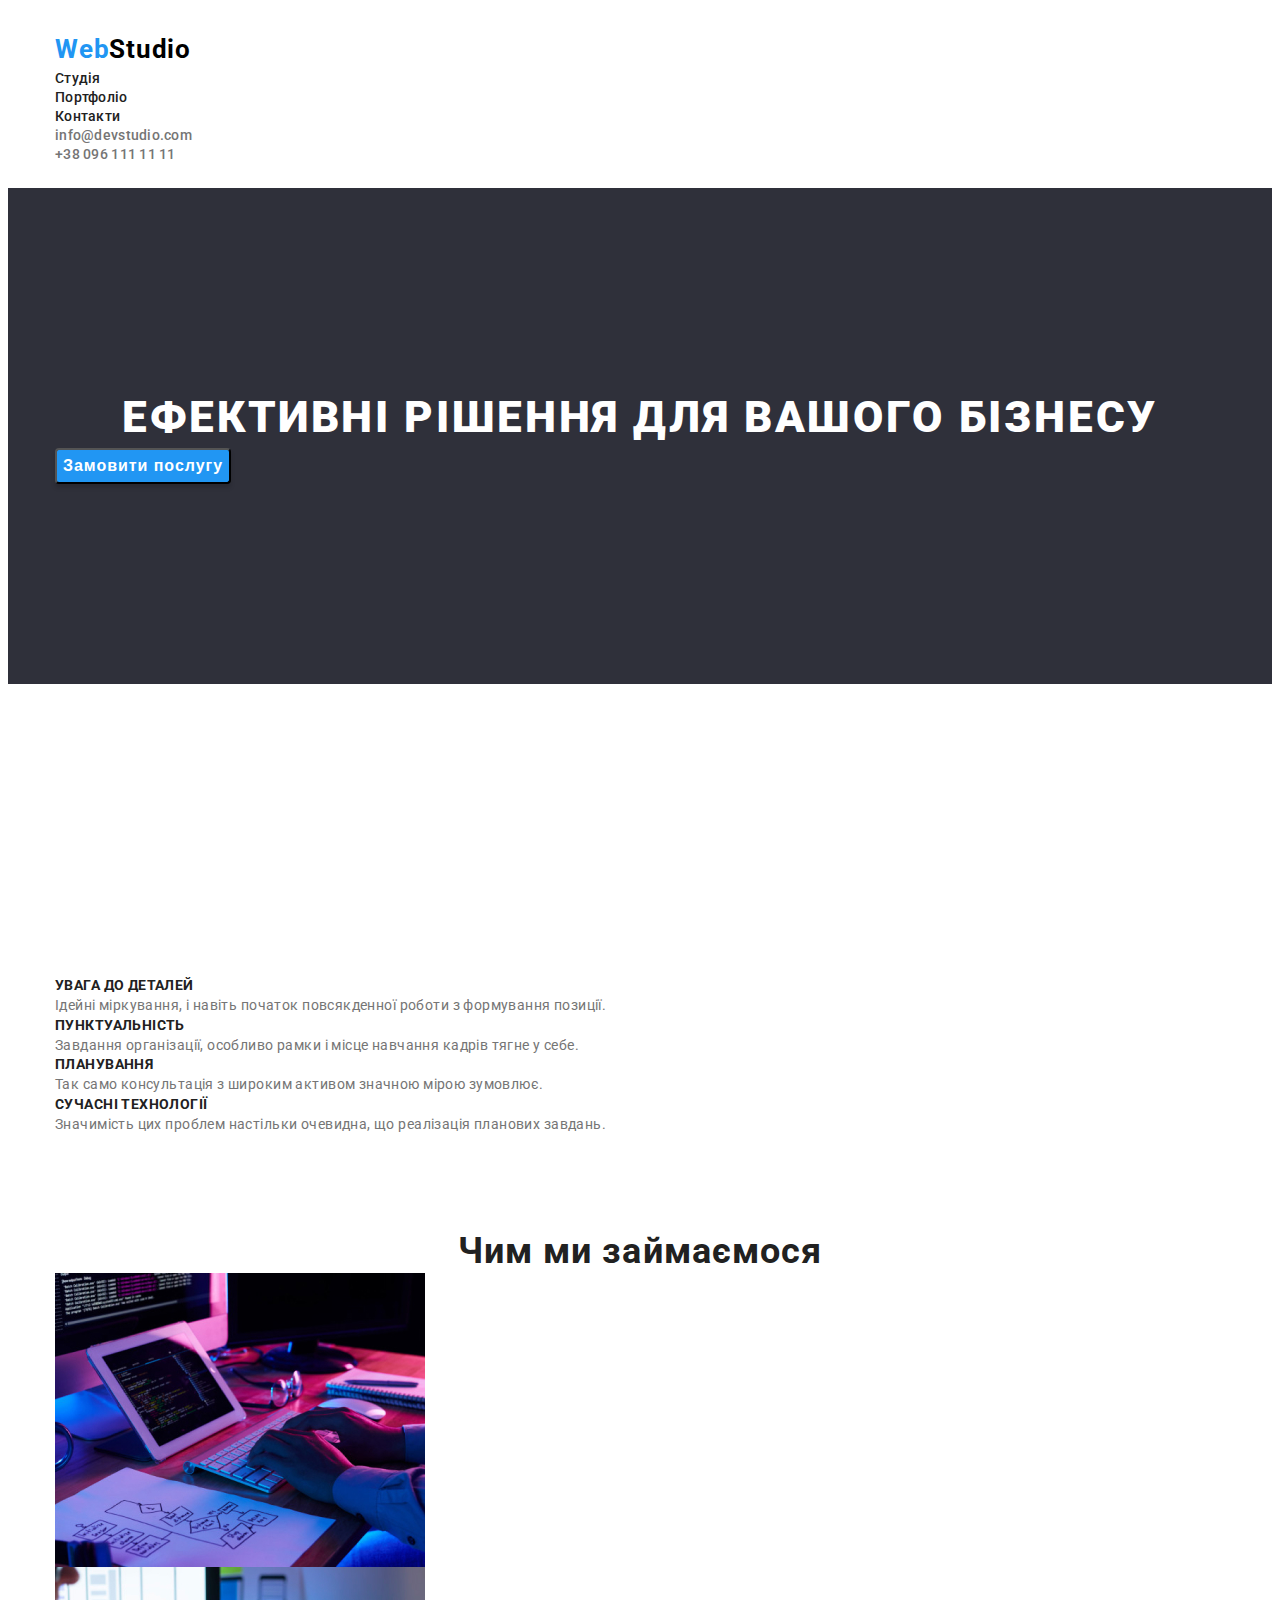
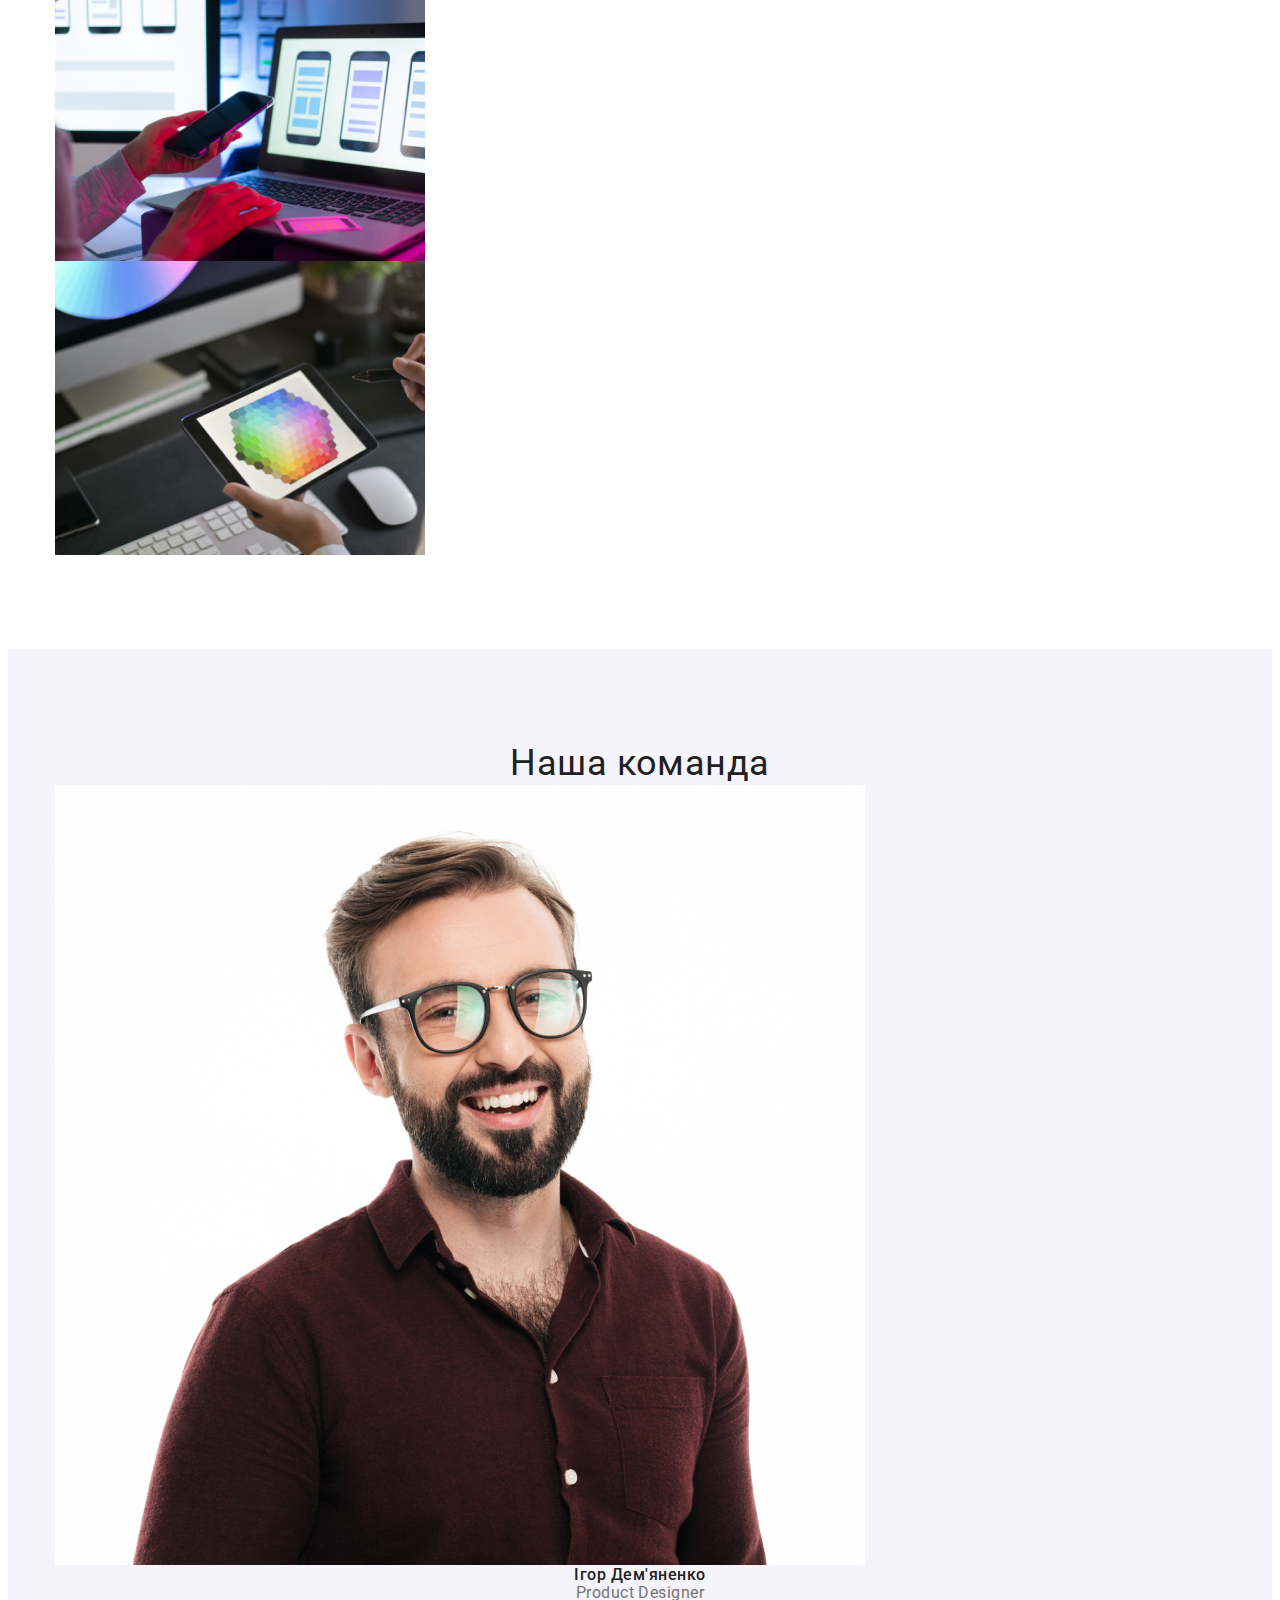
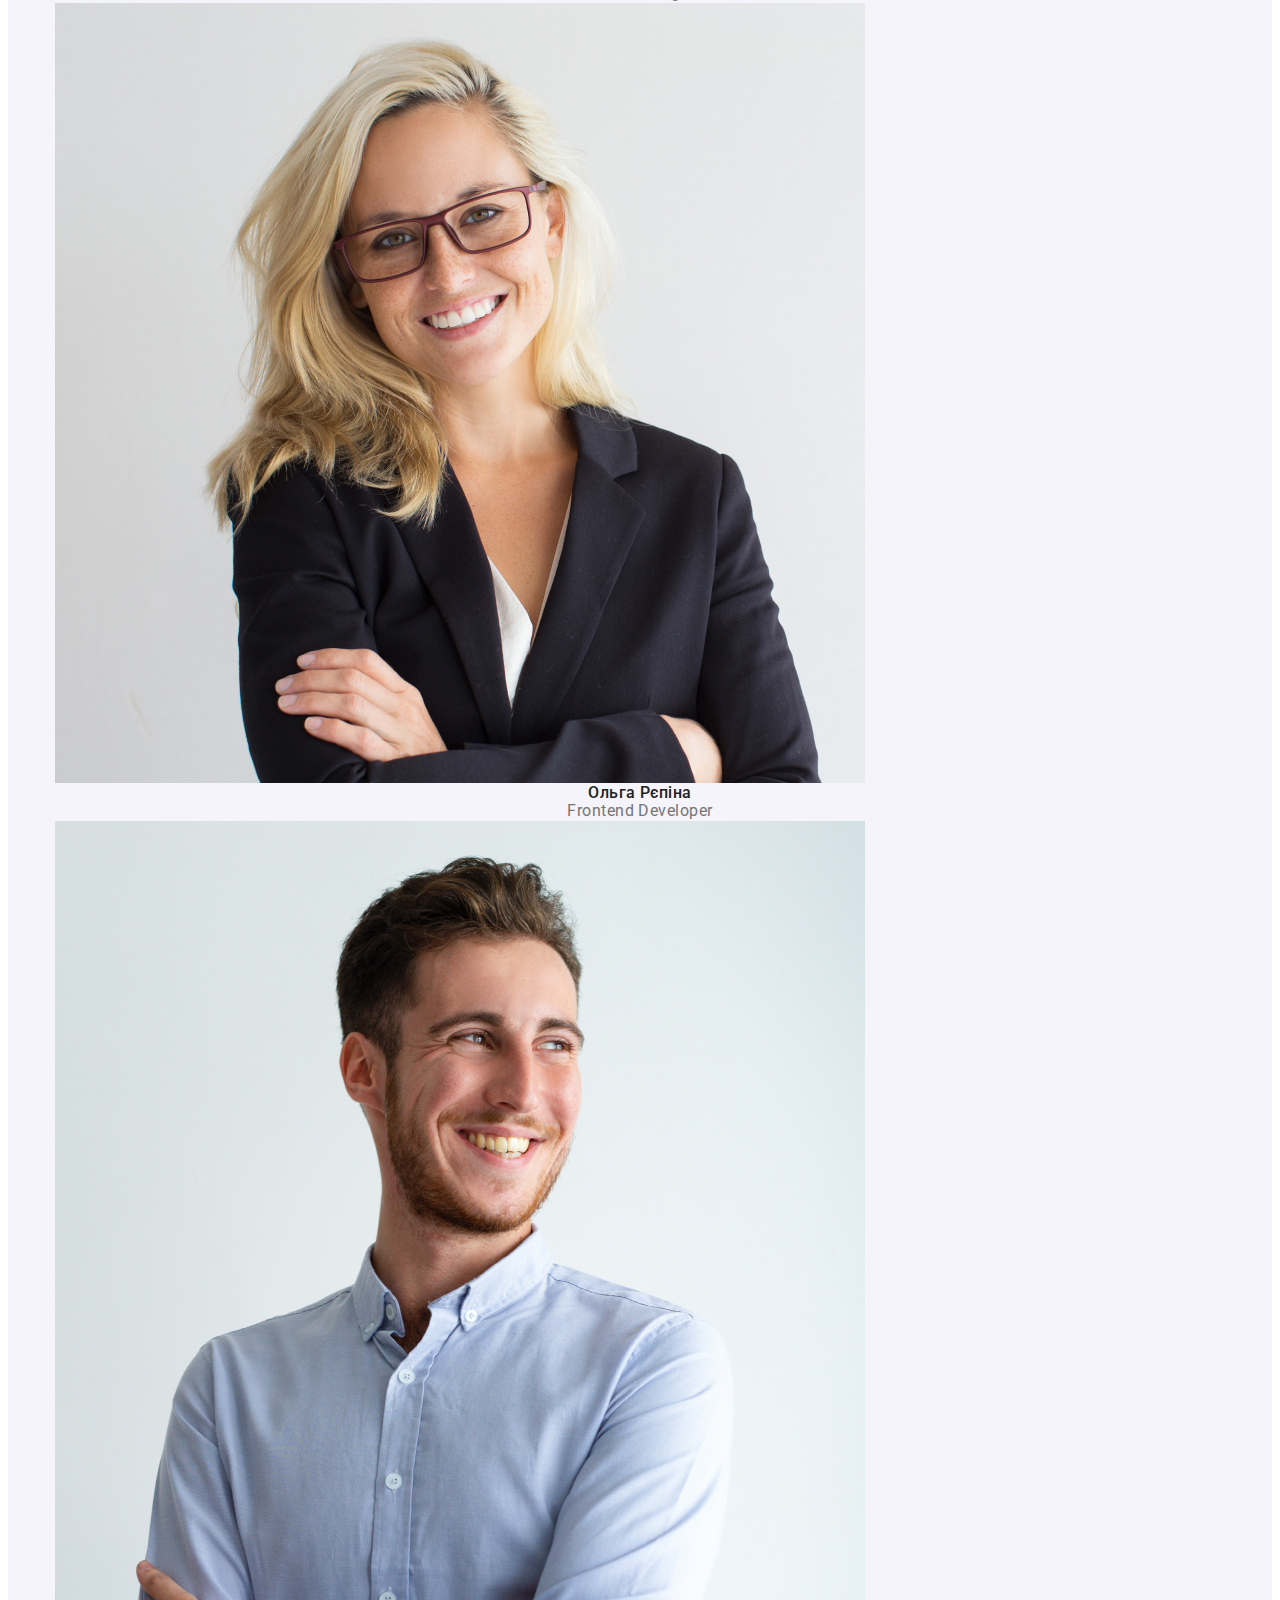
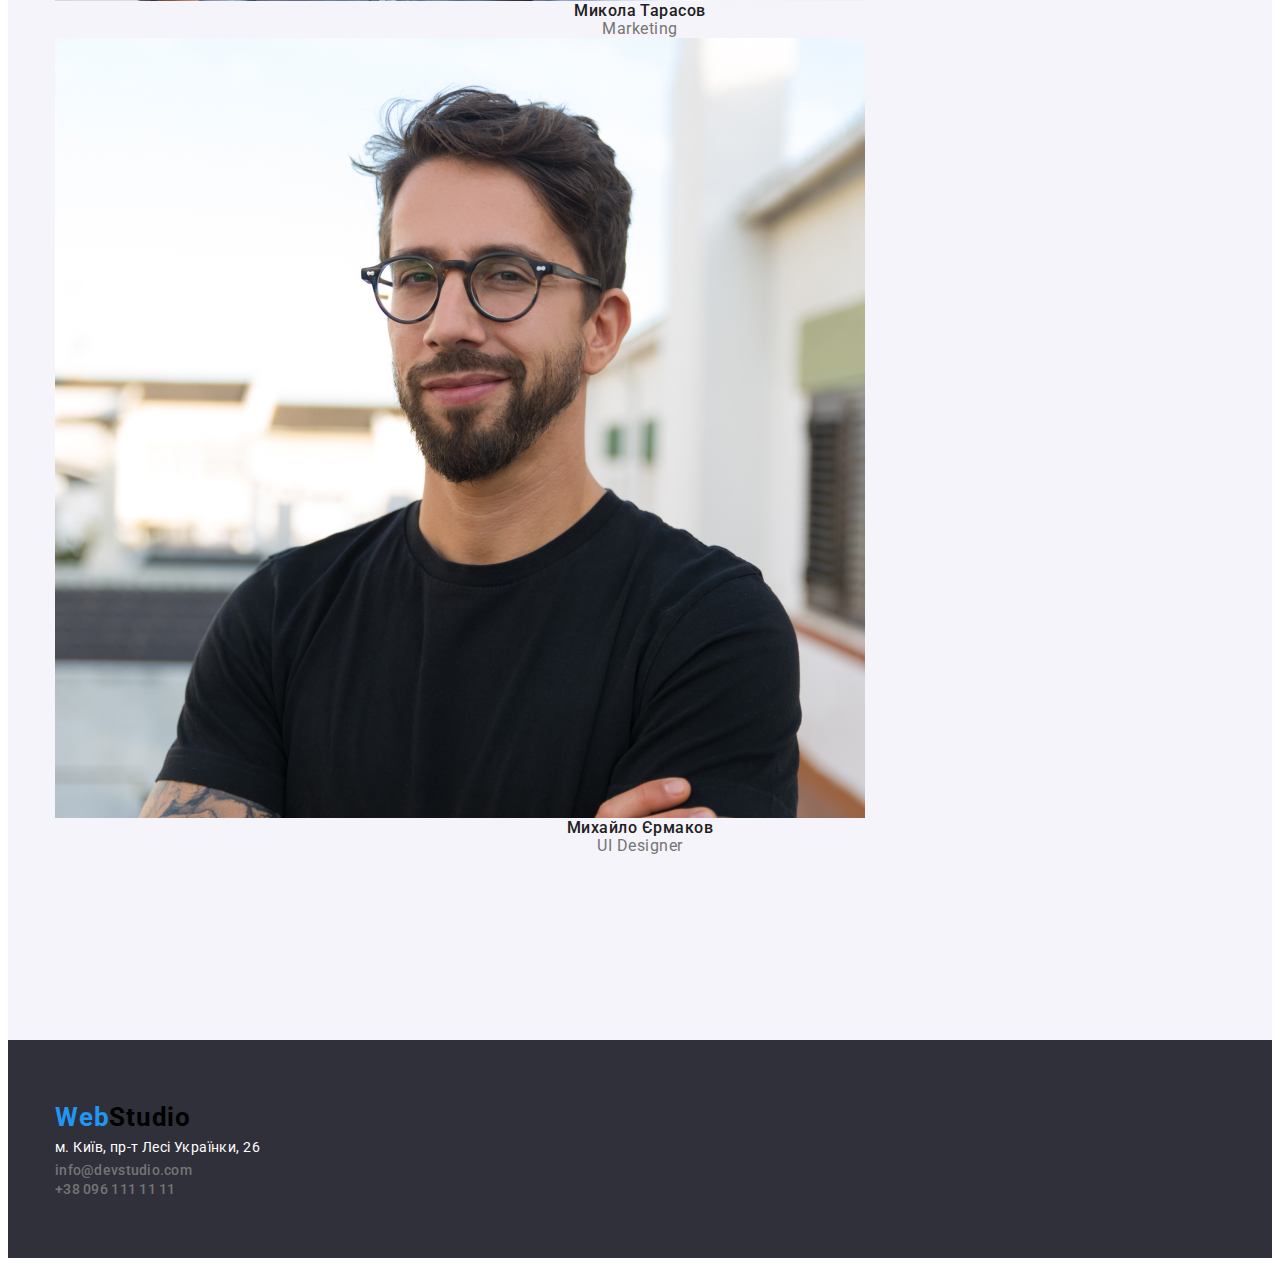
==== index.html @ e39a3e23 "gfg" ====
<!DOCTYPE html>
<html lang="en">
<head>
    <meta charset="UTF-8">
    <meta name="viewport" content="width=device-width, initial-scale=1.0">
    <title>Document</title>
    <link rel="stylesheet" href="./style.css">

    <link rel="preconnect" href="https://fonts.googleapis.com">
<link rel="preconnect" href="https://fonts.gstatic.com" crossorigin>
<link href="https://fonts.googleapis.com/css2?family=Raleway:ital,wght@0,100..900;1,100..900&family=Roboto:ital,wght@0,100;0,300;0,400;0,500;0,700;0,900;1,100;1,300;1,400;1,500;1,700;1,900&display=swap" rel="stylesheet">
<link rel="stylesheet" href="https://cdnjs.cloudflare.com/ajax/libs/modern-normalize/3.0.1/modern-normalize.min.css" integrity="sha512-q6WgHqiHlKyOqslT/lgBgodhd03Wp4BEqKeW6nNtlOY4quzyG3VoQKFrieaCeSnuVseNKRGpGeDU3qPmabCANg==" crossorigin="anonymous" referrerpolicy="no-referrer" />
<link rel="stylesheet" href="./reset.css">
</head>

<body>
    <div class="container">
    <header class="header">
        <a href="./index.html" class="header-logo">Web<span class="header-studio">Studio</span></a>

        <nav class="header-nav">
            <ul class="nav-list"> 
                <li class="nav-item"><a href="./index.html" class="nav-link">Студія</a></li>
                <li class="nav-item"><a href="./pages/portfolio.html" class="nav-link">Портфоліо</a></li>
                <li class="nav-item"><a href="#" class="nav-link">Контакти</a></li>
            </ul>
        </nav>
            <ul class="header-list">
                <li class="header-item"><a href="mailto:info@devstudio.com" class="header-linke">info@devstudio.com</a></li>
                <li class="header-item"><a href="tel:+380961111111" class="header-link">+38 096 111 11 11</a></li>
            </ul>
        
    </header>
    </div>
    
    <main>
        <section class="main-section">
            <div class="container">
            <h1 class="main-text">Ефективні рішення для вашого бізнесу</h1>
            <button type="button" class="main-button"><span class="button-text">Замовити послугу</span></button>
            </div>
        </section>
        <section class="sect">
            <div class="container">
            <ul>
                <li class="sect-li">
                    <h3 class="sect-text">УВАГА ДО ДЕТАЛЕЙ</h3>
                    <p class="sect-mintext">Ідейні міркування, і навіть початок повсякденної роботи з формування позиції.</p>
                </li>
                <li>
                    <h3 class="sect-text">ПУНКТУАЛЬНІСТЬ</h3>
                    <p class="sect-mintext">Завдання організації, особливо рамки і місце навчання кадрів тягне у себе.</p>
                </li>
                <li>
                    <h3 class="sect-text">ПЛАНУВАННЯ</h3>
                    <p class="sect-mintext">Так само консультація з широким активом значною мірою зумовлює.</p>
                </li>
                <li>
                    <h3 class="sect-text">СУЧАСНІ ТЕХНОЛОГІЇ</h3>
                    <p class="sect-mintext">Значимість цих проблем настільки очевидна, що реалізація планових завдань.</p>
                </li>
            </ul>
            </div>
        </section>
        <section class="sect-work"> 
            <div class="container">       
            <h2 class="sect-h2">Чим ми займаємося</h2>
            <ul>
                <li class="sect-img-foto">
                    <img src="./img/comp.jpg" alt="фото">
                </li>
                <li class="sect-img-foto">
                    <img src="./img/laptop.jpg" alt="foto">
                </li>
                <li class="sect-img-foto">
                    <img src="./img/aipad.jpg" alt="foto">
                </li>
            </ul>
        </div>
        </section>
        <section class="uns">
            <div class="container">
            <h2 class="uns-tim">Наша команда</h2>
            <ul>
                <li class="uns-foto">
                    <img src="./img/igor.jpg" alt="фото">
                    <h3 class="uns-text">Ігор Дем'яненко</h3>
                    <p class="uns-com">Product Designer</p>
                </li>
                <li class="uns-foto"> 
                    <img src="./img/olga.jpg" alt="фото">
                    <h3 class="uns-text">Ольга Рєпіна</h3>
                    <p class="uns-com">Frontend Developer</p>
                    
                </li>
                <li class="uns-foto">
                    <img src="./img/mukola.jpg" alt="фото">
                    <h3 class="uns-text">Микола Тарасов</h3>
                    <p class="uns-com">Marketing</p>
                </li>
                <li class="uns-foto">
                    <img src="./img/muxailo.jpg" alt="фото">
                    <h3 class="uns-text">Михайло Єрмаков</h3>
                    <p class="uns-com">UI Designer</p>
                </li>
            </ul>
            </div>
        </section>

    </main>
    <footer class="footer">
        <div class="container">
        <a href="./index.html" class="header-logo">Web<span class="header-studio">Studio</span></a>
        <ul>
            <li>
                <a href="https://maps.app.goo.gl/7LLcaL1i6Z1wxG6XA" class="footer-map">м. Київ, пр-т Лесі Українки, 26</a>
            </li>
            <li class="header-item"><a href="mailto:info@devstudio.com" class="header-linke">info@devstudio.com</a></li>
            <li class="header-item"><a href="tel:+380961111111" class="header-link">+38 096 111 11 11</a></li>
        </ul>
        </div>
    </footer>



</body>


</html>
---- style.css ----
:root {
    --akcen-tcolor:#2196F3;
    --logo-colot:#000;
    --main-text:#212121;
    --et-textcolor:#757575;
    --title-color:#FFFFFF;
    --tim-background:#F5F4FA;
    --footer-background: #2F303A;
    --adres-color:rgba(255, 255, 255, 0,60);
    --line-color:#ECECEC;
    --borter-color:#EEEEEE;
}
.container{
    width: 1200px;
    /* outline: 1px solid red; */
    margin-left: auto;
    margin-right: auto;
    padding-left: 15px;
    padding-right: 15px;
    
}
body{
    font-family: "Roboto";
}

*{
    box-sizing: border-box;
}
.header-logo{
color: var(--akcen-tcolor);
font-size: 26px;
font-weight: 700;
line-height: 1.38;
letter-spacing: 0.78px;
}
.header-studio{
color: var(--logo-colot);
font-size: 26px;
font-weight: 700;
line-height: 1.38;
letter-spacing: 0.78px;
}

.nav-link{
color: var(--main-text);
font-size: 14px;
font-weight: 500;
line-height: 1.14;
letter-spacing: 0.28px;
}
.nav-studia{
color: var(--akcen-tcolor);
font-size: 14px;
font-weight: 500;
line-height: 1.14;
letter-spacing: 0.28px;
}
.nav-item:hover{
    color: var(--akcen-tcolor);
}
.header-link{
color: var(--et-textcolor);
font-size: 14px;
font-weight: 500;
line-height: 1.14;
letter-spacing: 0.28px;
}
.header-linke{
color: var(--et-textcolor);
font-size: 14px;
font-weight: 500;
line-height: 1.14;
letter-spacing: 0.28px;
}
.main-section{
    background-color: var(--footer-background);
}
.main-text{
color: var(--title-color);
text-align: center;
font-size: 44px;
font-style: normal;
font-weight: 900;
line-height: 1.36; 
letter-spacing: 2.64px;
text-transform: uppercase;
}
.main-button{
border-radius: 4px;
background: var(--akcen-tcolor);
box-shadow: 0px 4px 4px 0px rgba(0, 0, 0, 0.15);
}
.button-text{
color: var(--title-color);
text-align: center;
font-size: 16px;
font-weight: 700;
line-height: 1.875;
letter-spacing: 0.96px;
}
.sect{
    background-color: var(--title-color);
}
.sect-text{
color: var(--main-text);
font-size: 14px;
font-weight: 700;
line-height: 1.14;
letter-spacing: 0.42px;
text-transform: uppercase;
}
.sect-mintext{
color: var(--et-textcolor);
font-size: 14px;
font-weight: 400;
line-height: 1.71; 
letter-spacing: 0.42px;
}
.sect-h2{
color: var(--main-text);
text-align: center;
font-size: 36px;
font-weight: 700; 
line-height: 1.16;
letter-spacing: 1.08px;
}
.sect-img-foto{
width: 370px;
height: 294px;
}
.uns{
    background-color: var(--tim-background);
}
.uns-tim{
color: #212121;
text-align: center;
font-size: 36px;
font-style: normal;
font-weight: 400;
line-height: 1.16;
letter-spacing: 1.08px;
}

.uns-text{
color: var(--main-text);
text-align: center;
font-size: 16px;
font-weight: 500;
line-height: 1.1875;
letter-spacing: 0.48px;
}
.footer-map{
color: var(--title-color);
font-size: 14px;
font-weight: 400;
line-height: 1.71;
letter-spacing: 0.42px;
}
.footer-gamil{
color: rgba(255, 255, 255, 0.60);
font-size: 14px;
font-weight: 400;
line-height: 1.71;
letter-spacing: 0.42px;
}
.footer-num{
color: rgba(255, 255, 255, 0.60);
font-size: 14px;
font-weight: 400;
line-height: 1.71;
letter-spacing: 0.42px;
}

.uns-tim{
color: var(--main-text);
text-align: center;
font-size: 36px;
font-weight: 400;
line-height: 1.16;
letter-spacing: 0.48px;
}
.uns-com{
color: var(--et-textcolor);
text-align: center;
font-size: 16px;
font-style: normal;
font-weight: 400;
line-height: 1.18;
letter-spacing: 0.48px;
}
.footer{
    background-color: var(--footer-background);
}
.footer-map{
color: var(--title-color);
font-size: 14px;
font-style: normal;
font-weight: 400;
line-height: 1.71; 
letter-spacing: 0.42px;
}
.header{
padding-top: 24px;
padding-bottom: 25px;
}
.main-section{
padding-top: 200px;
padding-bottom: 200px;
}
.sect{
padding-top: 294px;
/* padding-bottom: 94px; */
} 
.sect-work{
padding-top: 94px;
padding-bottom: 94px;
}
.uns{
padding-top: 94px;
padding-bottom: 184px;
}
.footer{
padding-top: 60px;
padding-bottom: 60px;
}
.work{
padding-top: 60px;
padding-bottom: 56px;
}
.fotos{
padding-top: 125px;
padding-bottom: 114px;
}
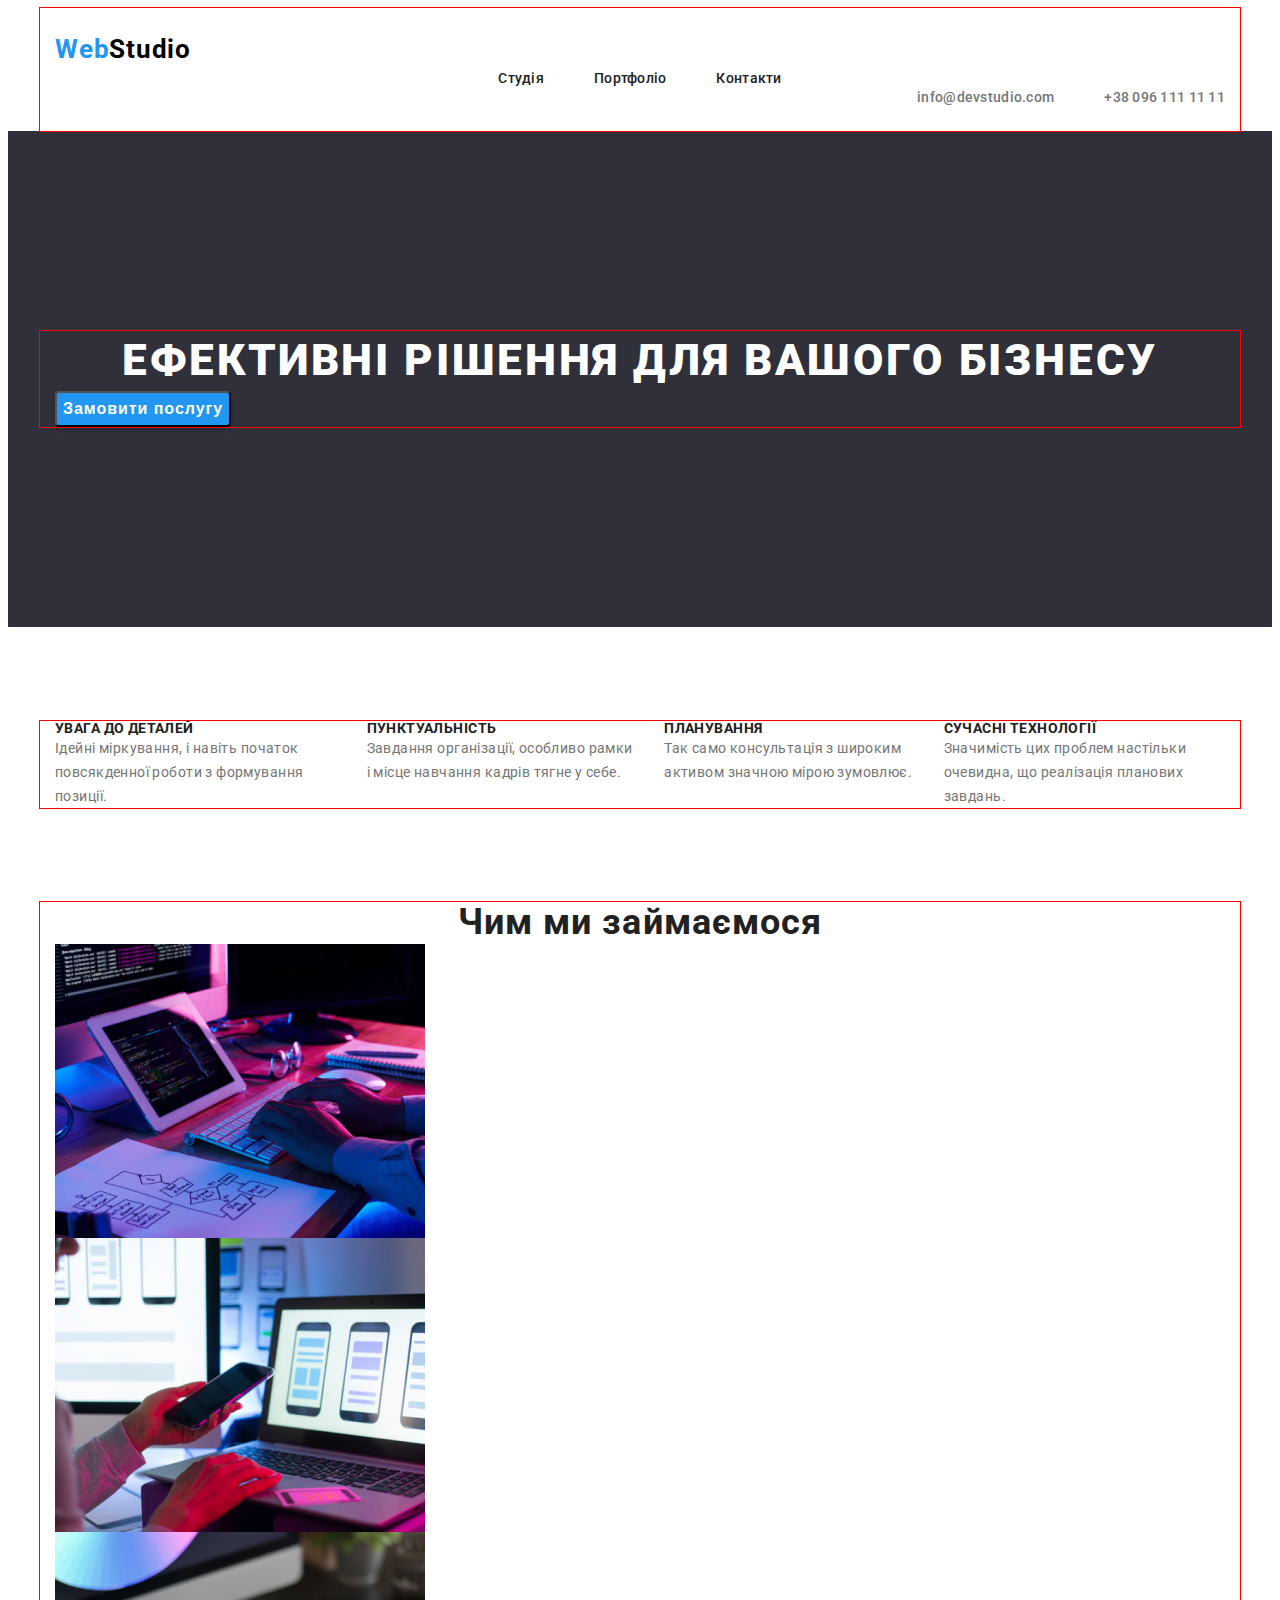
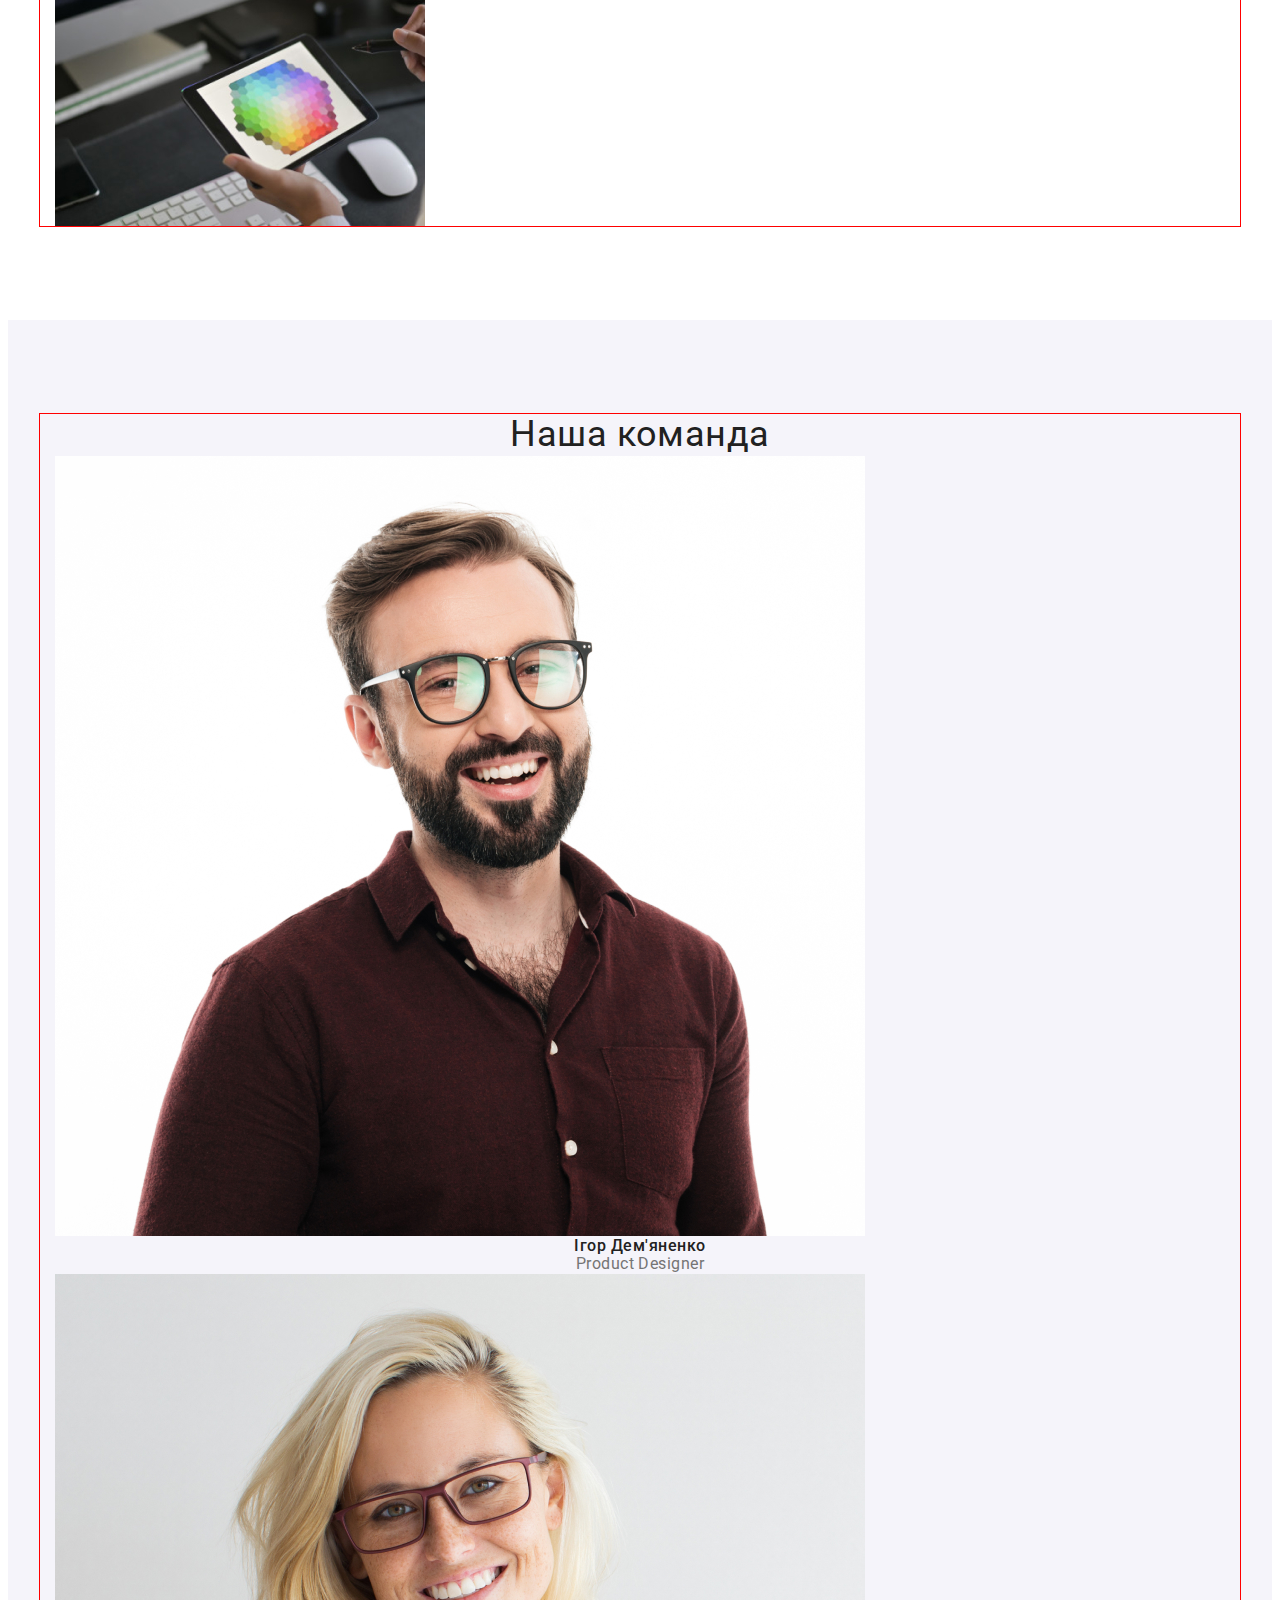
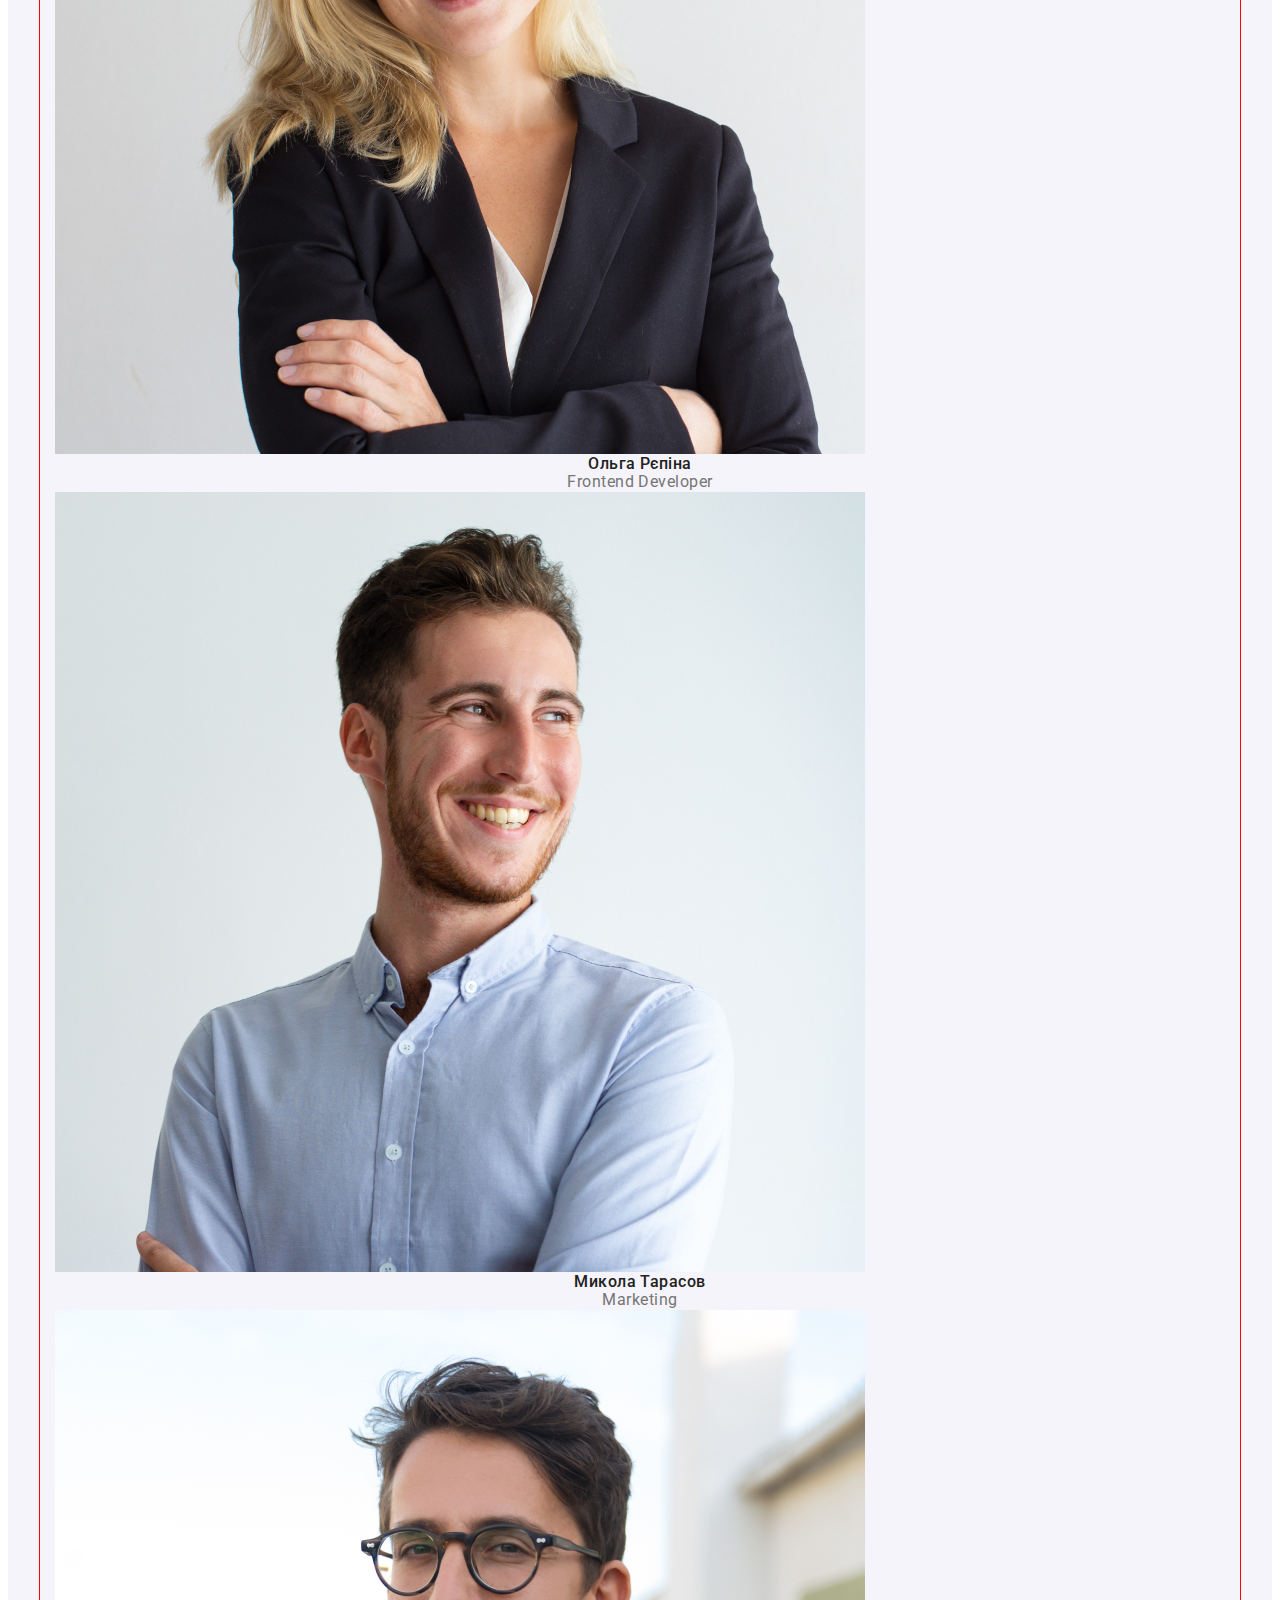
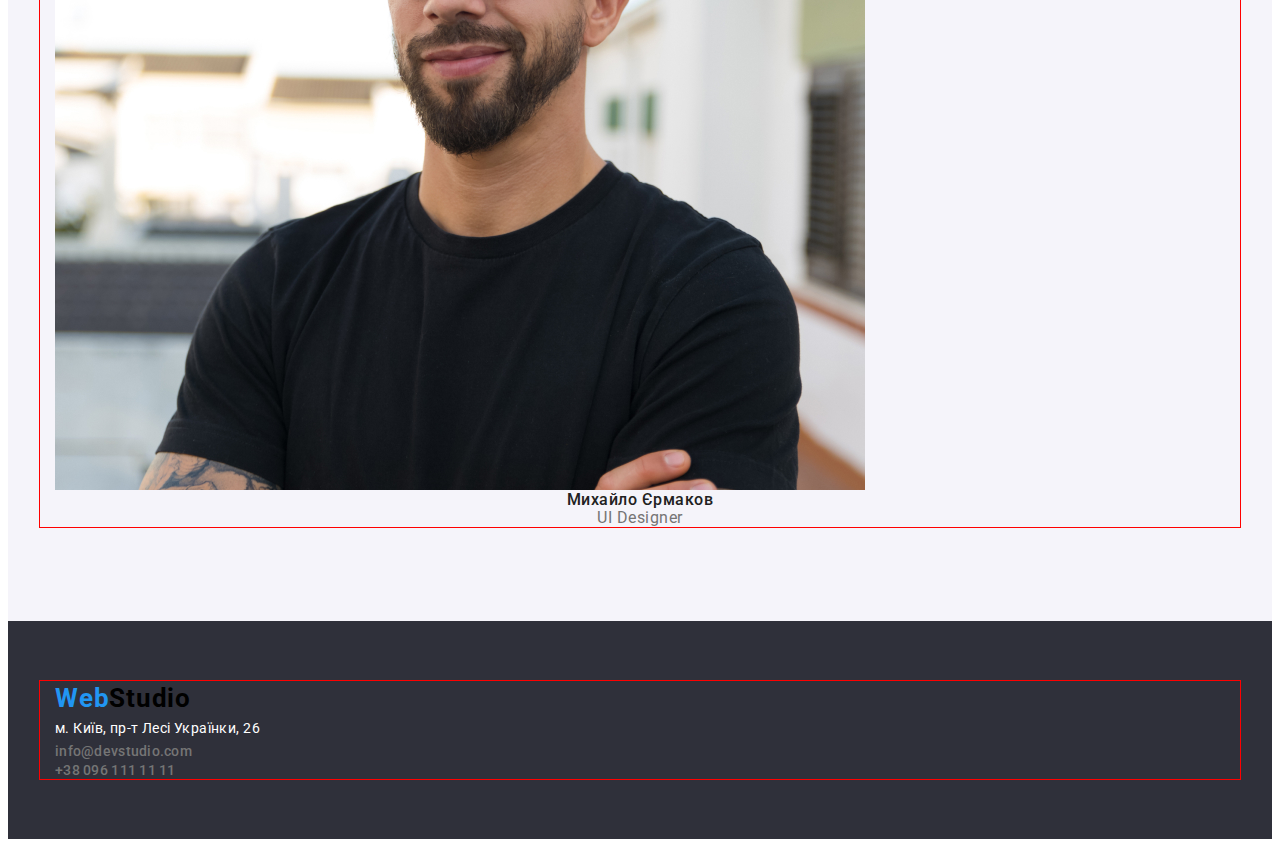
==== commit 2b21b258: "fdf" ====
--- a/index.html
+++ b/index.html
@@ -42,7 +42,7 @@
         </section>
         <section class="sect">
             <div class="container">
-            <ul>
+            <ul class="sect-grosstext">
                 <li class="sect-li">
                     <h3 class="sect-text">УВАГА ДО ДЕТАЛЕЙ</h3>
                     <p class="sect-mintext">Ідейні міркування, і навіть початок повсякденної роботи з формування позиції.</p>
--- a/style.css
+++ b/style.css
@@ -12,7 +12,7 @@
 }
 .container{
     width: 1200px;
-    /* outline: 1px solid red; */
+    outline: 1px solid red;
     margin-left: auto;
     margin-right: auto;
     padding-left: 15px;
@@ -208,7 +208,7 @@
 padding-bottom: 200px;
 }
 .sect{
-padding-top: 294px;
+padding-top: 94px;
 /* padding-bottom: 94px; */
 } 
 .sect-work{
@@ -217,7 +217,7 @@
 }
 .uns{
 padding-top: 94px;
-padding-bottom: 184px;
+padding-bottom: 94px;
 }
 .footer{
 padding-top: 60px;
@@ -230,4 +230,22 @@
 .fotos{
 padding-top: 125px;
 padding-bottom: 114px;
+}
+
+.nav-list{
+display: flex;
+justify-content: center;
+/* align-items: ; */
+gap: 50px;
+}
+.header-list{
+display: flex;
+justify-content: flex-end;
+/* align-items: ; */
+gap: 50px;
+}
+.sect-grosstext{
+display: flex;
+justify-content: center;
+gap: 30px;
 }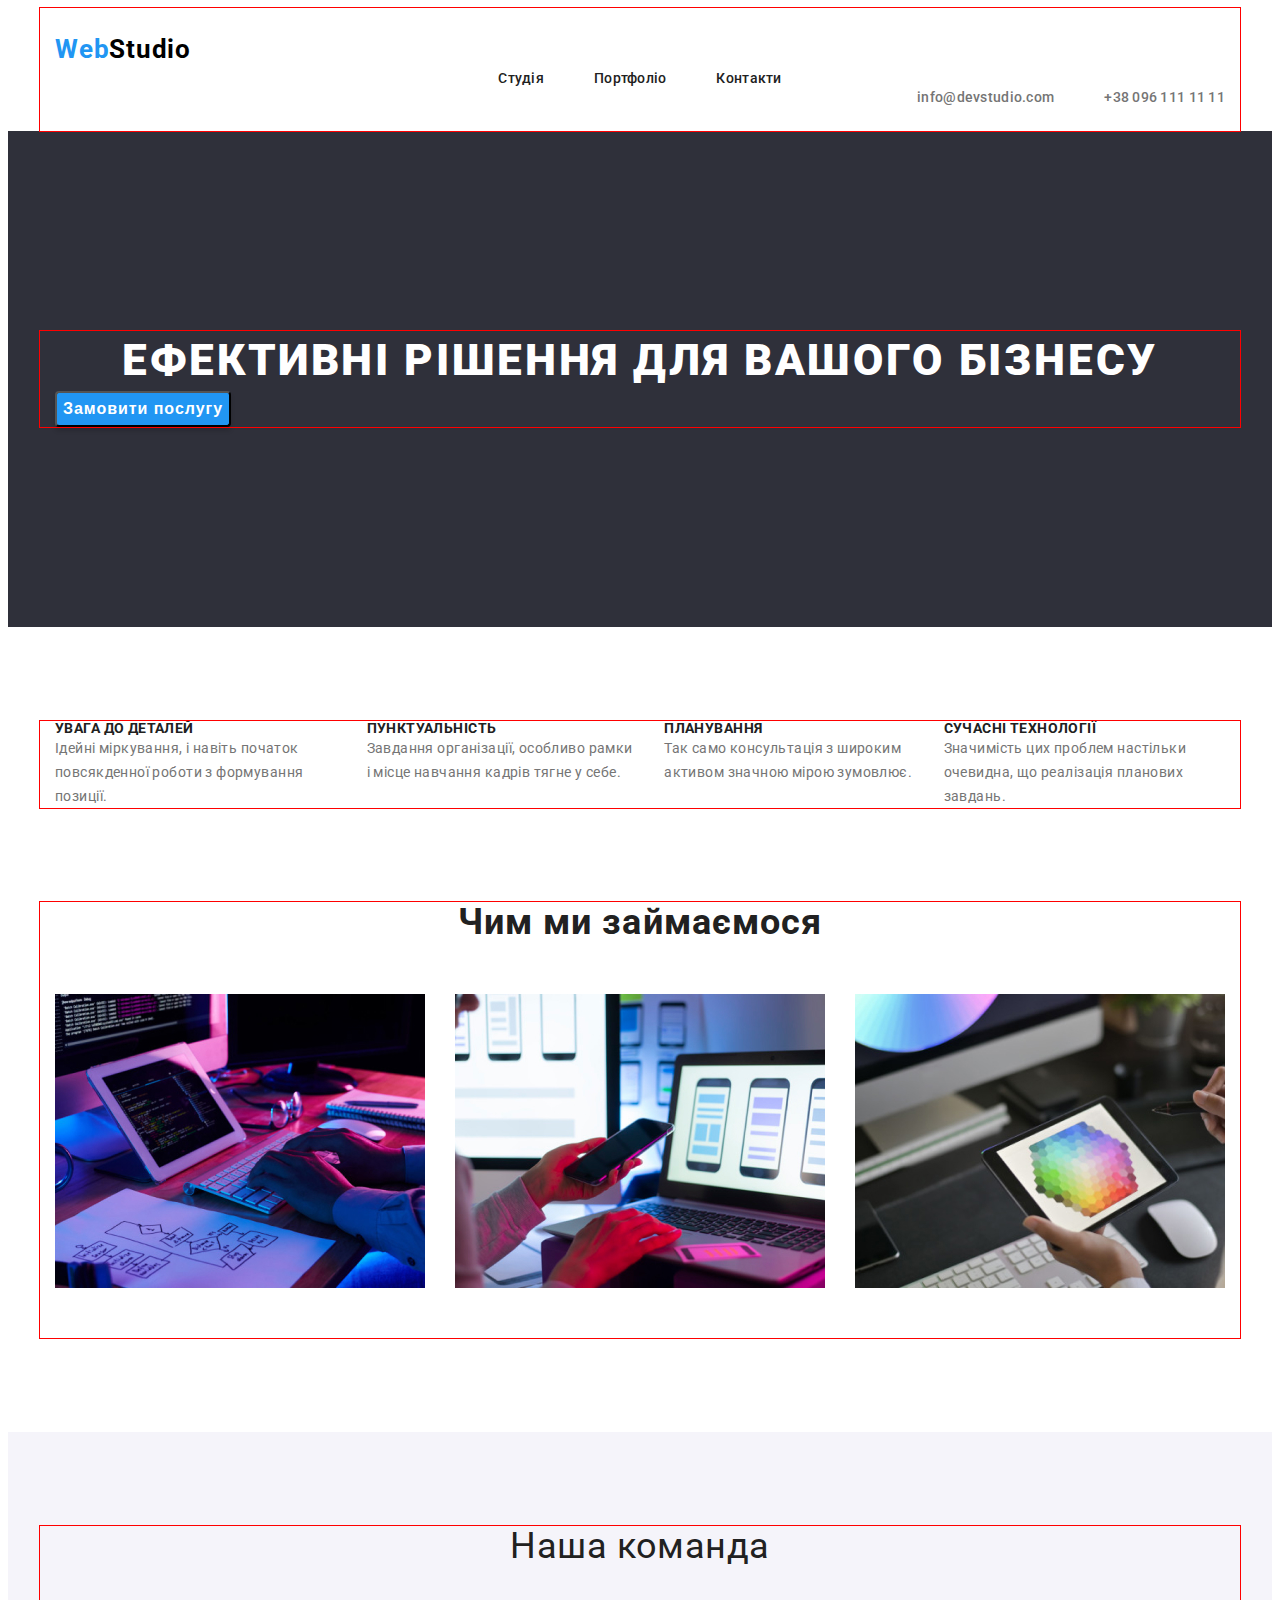
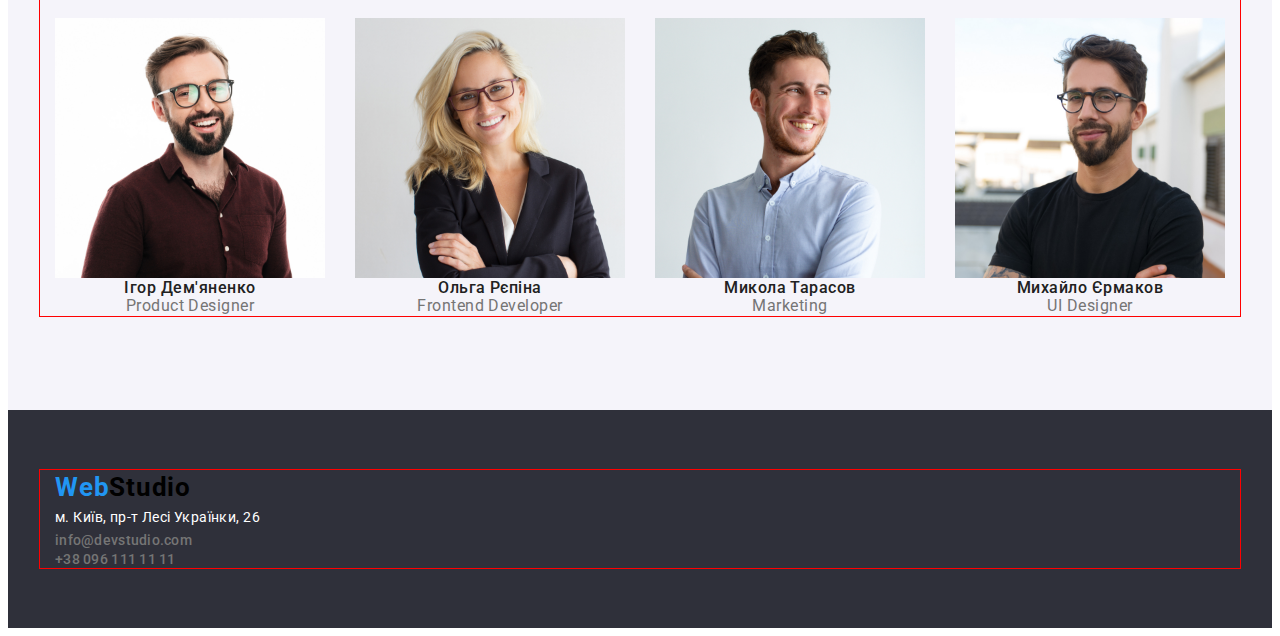
==== commit 9fc498ac: "hyjg" ====
--- a/index.html
+++ b/index.html
@@ -65,7 +65,7 @@
         <section class="sect-work"> 
             <div class="container">       
             <h2 class="sect-h2">Чим ми займаємося</h2>
-            <ul>
+            <ul class="sect-ul">
                 <li class="sect-img-foto">
                     <img src="./img/comp.jpg" alt="фото">
                 </li>
@@ -81,25 +81,25 @@
         <section class="uns">
             <div class="container">
             <h2 class="uns-tim">Наша команда</h2>
-            <ul>
+            <ul class="uns-gross-foto">
                 <li class="uns-foto">
-                    <img src="./img/igor.jpg" alt="фото">
+                    <img src="./img/igor.jpg" alt="фото" width="270px">
                     <h3 class="uns-text">Ігор Дем'яненко</h3>
                     <p class="uns-com">Product Designer</p>
                 </li>
                 <li class="uns-foto"> 
-                    <img src="./img/olga.jpg" alt="фото">
+                    <img src="./img/olga.jpg" alt="фото" width="270px">
                     <h3 class="uns-text">Ольга Рєпіна</h3>
                     <p class="uns-com">Frontend Developer</p>
                     
                 </li>
                 <li class="uns-foto">
-                    <img src="./img/mukola.jpg" alt="фото">
+                    <img src="./img/mukola.jpg" alt="фото" width="270px">
                     <h3 class="uns-text">Микола Тарасов</h3>
                     <p class="uns-com">Marketing</p>
                 </li>
                 <li class="uns-foto">
-                    <img src="./img/muxailo.jpg" alt="фото">
+                    <img src="./img/muxailo.jpg" alt="фото" width="270px">
                     <h3 class="uns-text">Михайло Єрмаков</h3>
                     <p class="uns-com">UI Designer</p>
                 </li>
--- a/style.css
+++ b/style.css
@@ -248,4 +248,17 @@
 display: flex;
 justify-content: center;
 gap: 30px;
-}+}
+.sect-ul{
+display: flex;
+justify-content: center;
+gap: 30px;
+padding-top: 50px;
+padding-bottom: 50px;
+}
+.uns-gross-foto{
+display: flex;
+justify-content: center;
+gap: 30px;
+padding-top: 50px;
+}
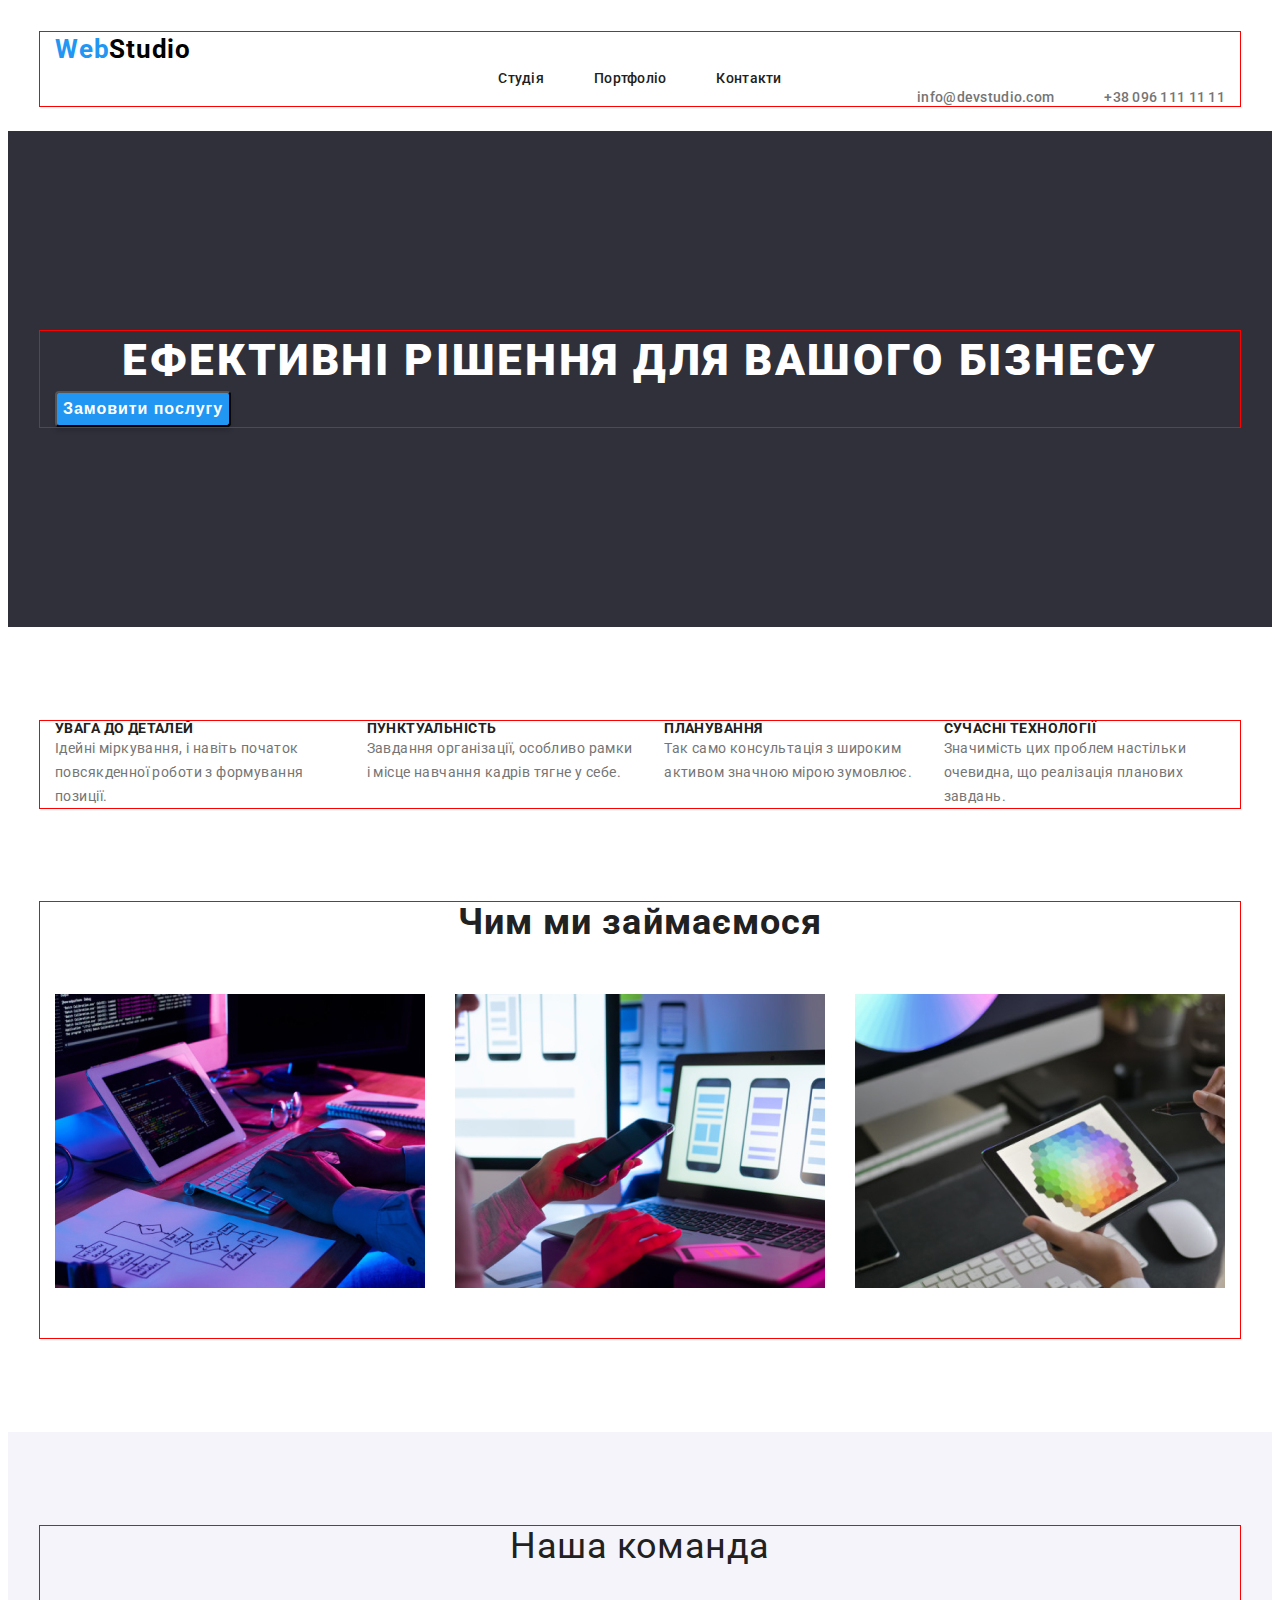
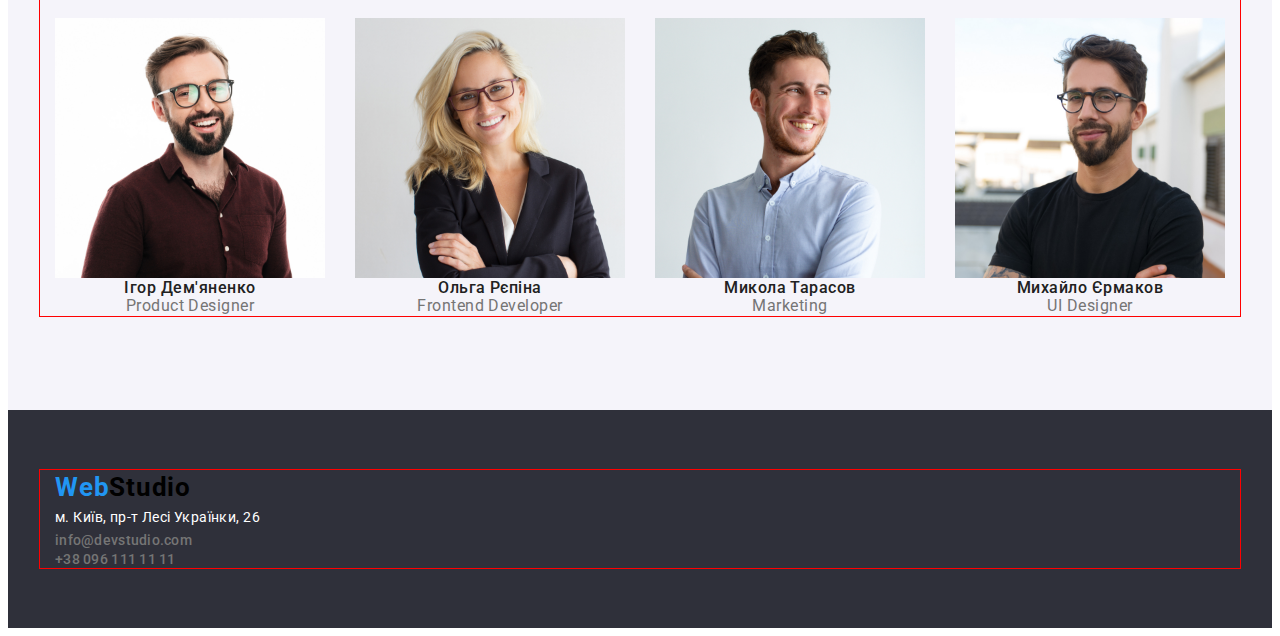
==== commit 16eebef5: "nhhh" ====
--- a/index.html
+++ b/index.html
@@ -14,8 +14,8 @@
 </head>
 
 <body>
+    <header class="header">
     <div class="container">
-    <header class="header">
         <a href="./index.html" class="header-logo">Web<span class="header-studio">Studio</span></a>
 
         <nav class="header-nav">
--- a/style.css
+++ b/style.css
@@ -262,3 +262,18 @@
 gap: 30px;
 padding-top: 50px;
 }
+.work-ul{
+display: flex;
+justify-content: center;
+align-items: center;
+gap: 8px;
+padding-top: 94px;
+padding-bottom: 50px;
+}
+.work-ul{
+display: flex;
+flex-wrap: wrap;
+justify-content: center;
+align-items: center;
+/* gap: 30px; */
+}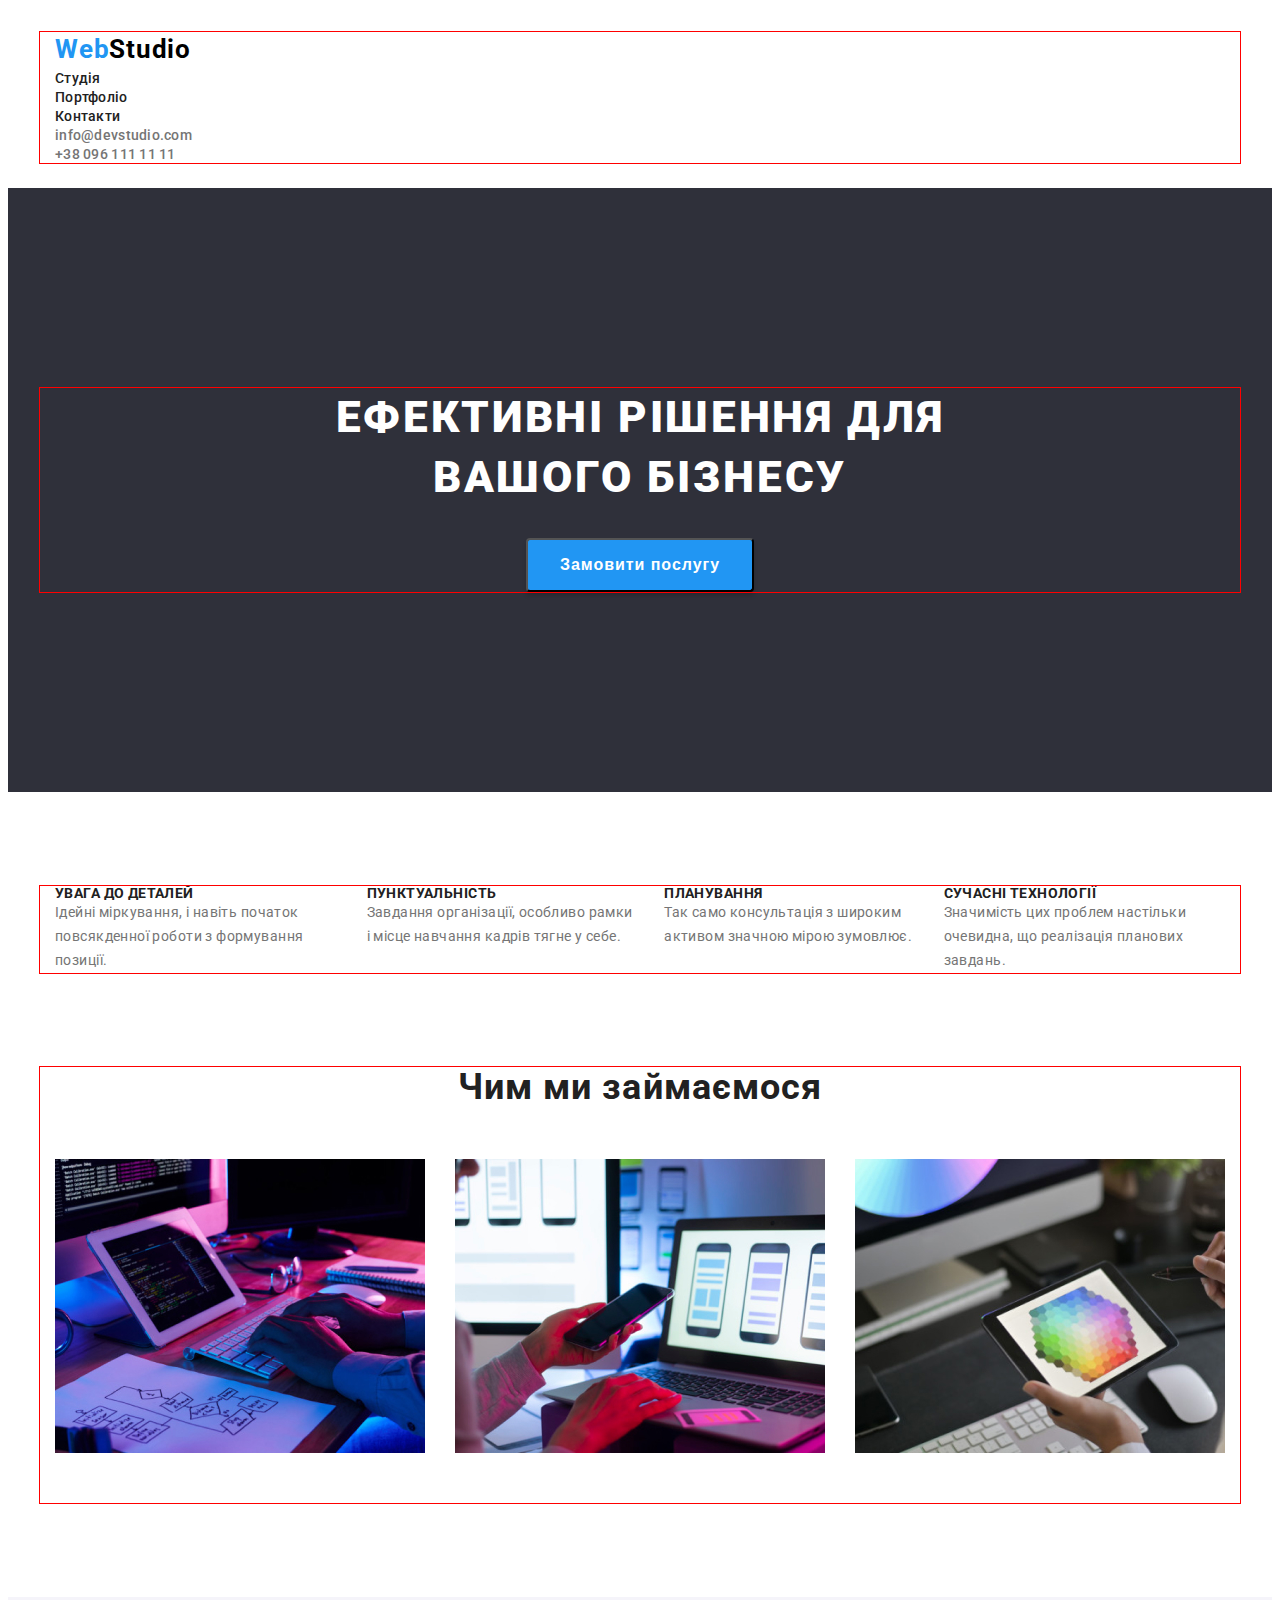
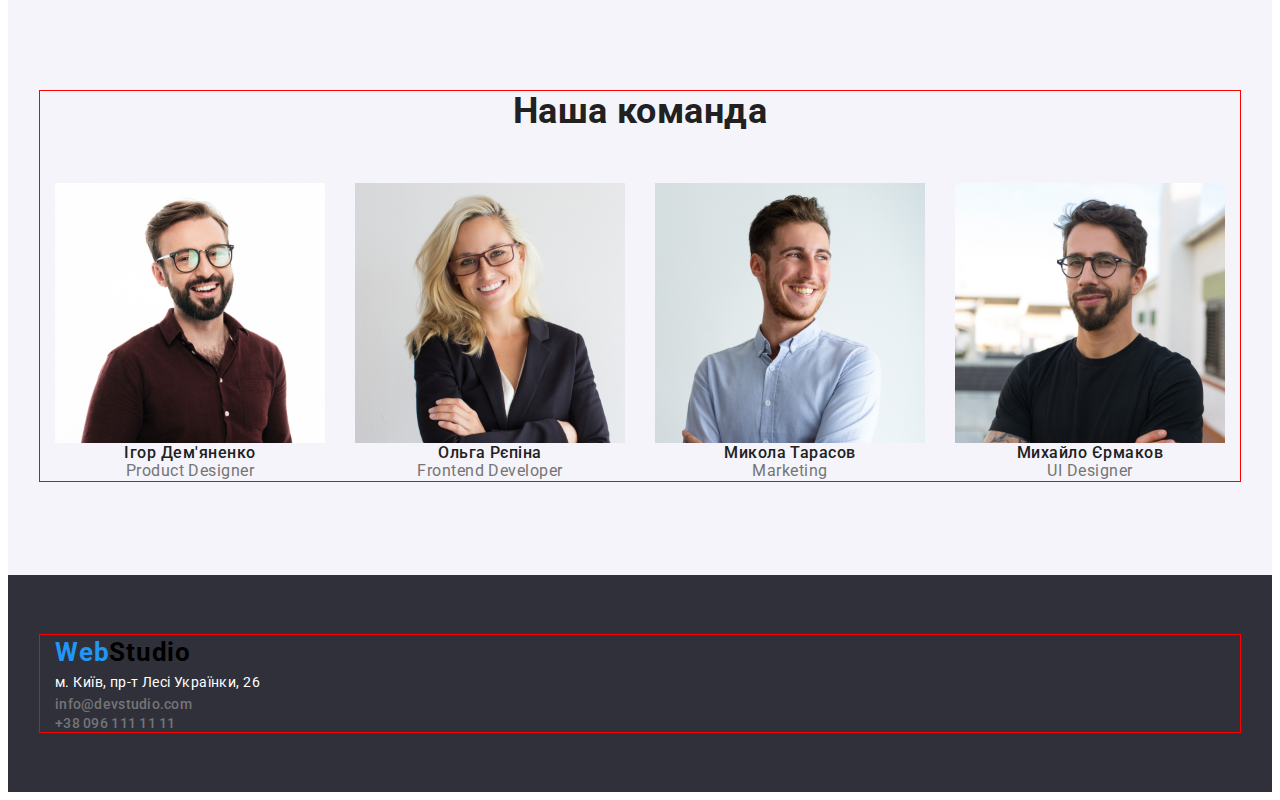
==== commit ca72911e: "q" ====
--- a/index.html
+++ b/index.html
@@ -15,6 +15,7 @@
 
 <body>
     <header class="header">
+    <div class="header-box">
     <div class="container">
         <a href="./index.html" class="header-logo">Web<span class="header-studio">Studio</span></a>
 
@@ -29,10 +30,9 @@
                 <li class="header-item"><a href="mailto:info@devstudio.com" class="header-linke">info@devstudio.com</a></li>
                 <li class="header-item"><a href="tel:+380961111111" class="header-link">+38 096 111 11 11</a></li>
             </ul>
-        
+    </div>
+    </div>
     </header>
-    </div>
-    
     <main>
         <section class="main-section">
             <div class="container">
--- a/style.css
+++ b/style.css
@@ -89,6 +89,7 @@
 border-radius: 4px;
 background: var(--akcen-tcolor);
 box-shadow: 0px 4px 4px 0px rgba(0, 0, 0, 0.15);
+padding: 10px 32px;
 }
 .button-text{
 color: var(--title-color);
@@ -175,7 +176,7 @@
 color: var(--main-text);
 text-align: center;
 font-size: 36px;
-font-weight: 400;
+font-weight: 700;
 line-height: 1.16;
 letter-spacing: 0.48px;
 }
@@ -224,25 +225,25 @@
 padding-bottom: 60px;
 }
 .work{
-padding-top: 60px;
-padding-bottom: 56px;
+padding-top: 94px;
+padding-bottom: 94px;
 }
 .fotos{
 padding-top: 125px;
 padding-bottom: 114px;
 }
 
+ .header-box{
+display: flex;
+align-items: center;
+gap: 50px;
+ }
+ .header-logo{
+display: flex;
+margin-right: 93px;
+ }
 .nav-list{
-display: flex;
-justify-content: center;
-/* align-items: ; */
-gap: 50px;
-}
-.header-list{
-display: flex;
-justify-content: flex-end;
-/* align-items: ; */
-gap: 50px;
+margin-left: auto;
 }
 .sect-grosstext{
 display: flex;
@@ -267,8 +268,6 @@
 justify-content: center;
 align-items: center;
 gap: 8px;
-padding-top: 94px;
-padding-bottom: 50px;
 }
 .work-ul{
 display: flex;
@@ -276,4 +275,18 @@
 justify-content: center;
 align-items: center;
 /* gap: 30px; */
-}+}
+.work-button{
+padding: 6px 22px;
+border-radius: 4px;
+border: none;
+}
+.main-text{
+width: 696px;
+margin: 0 auto;
+margin-bottom: 30px;
+}
+.main-section{
+text-align: center;
+}
+
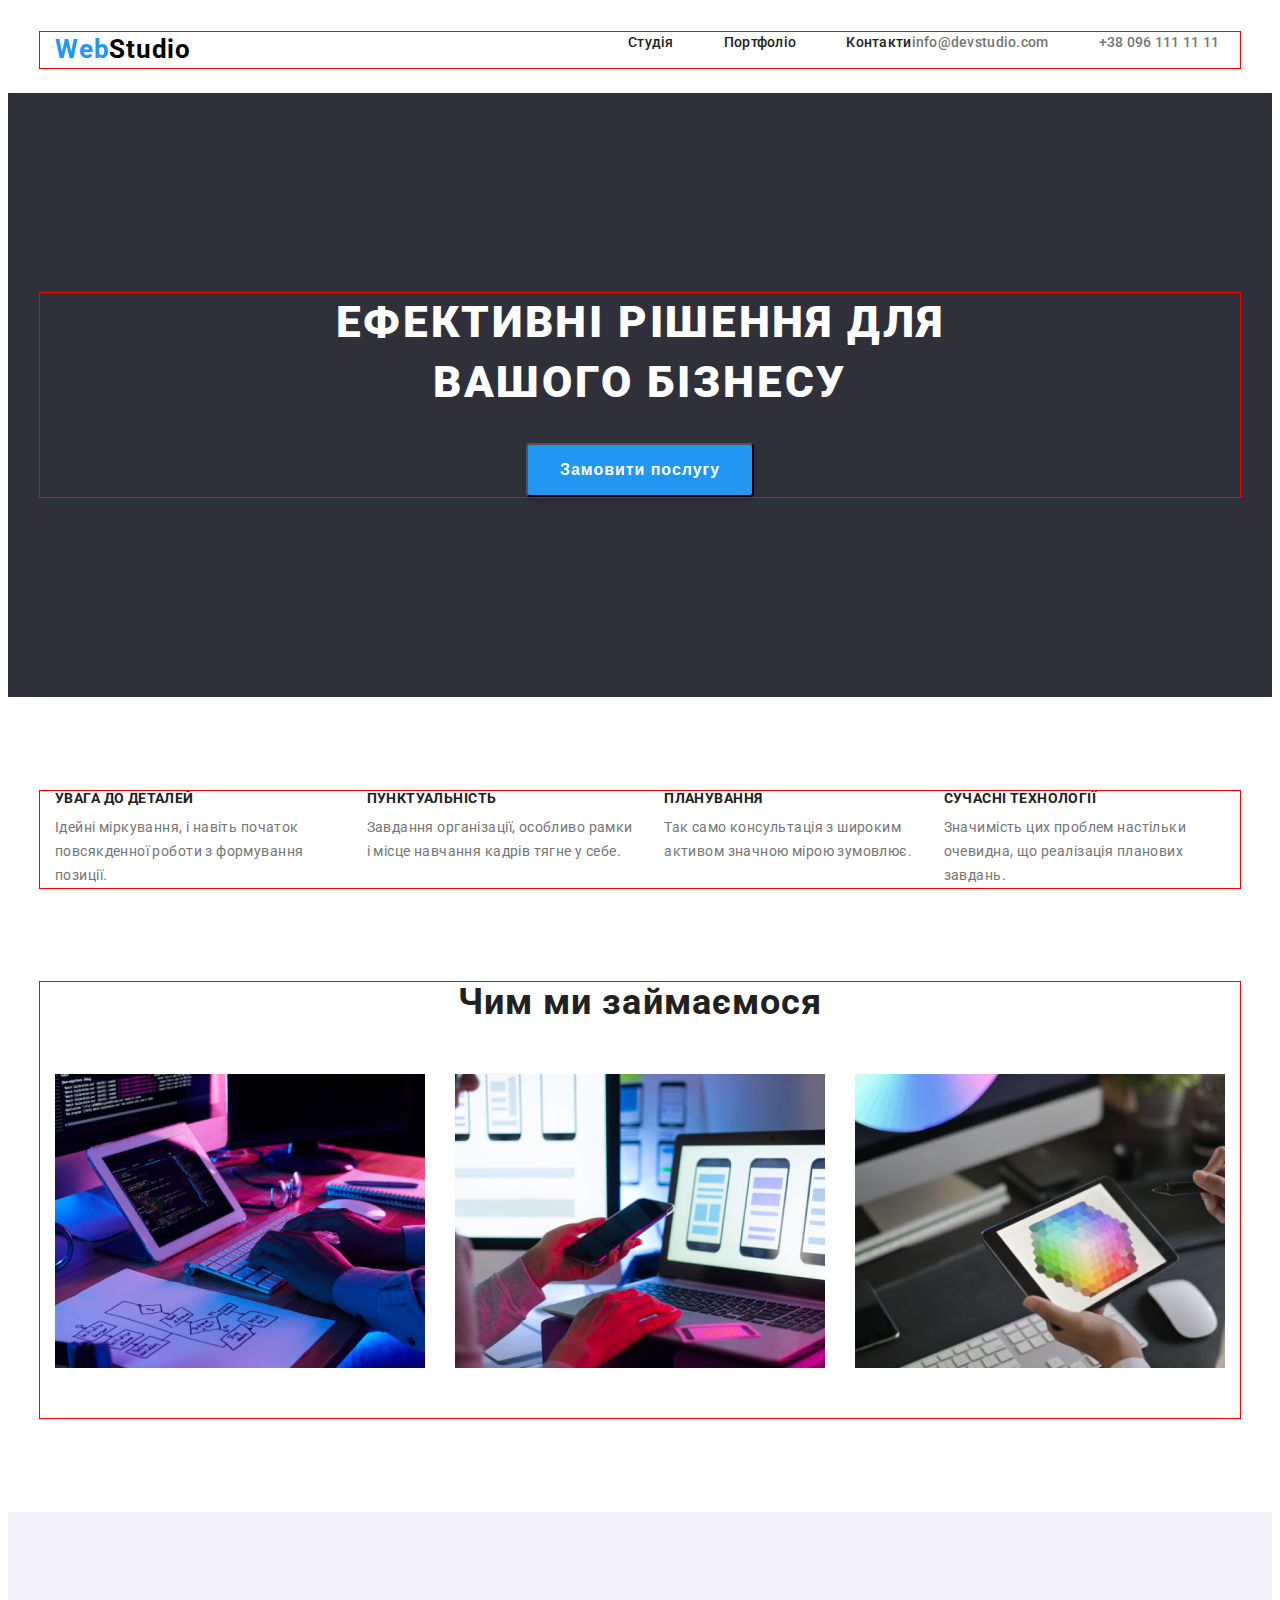
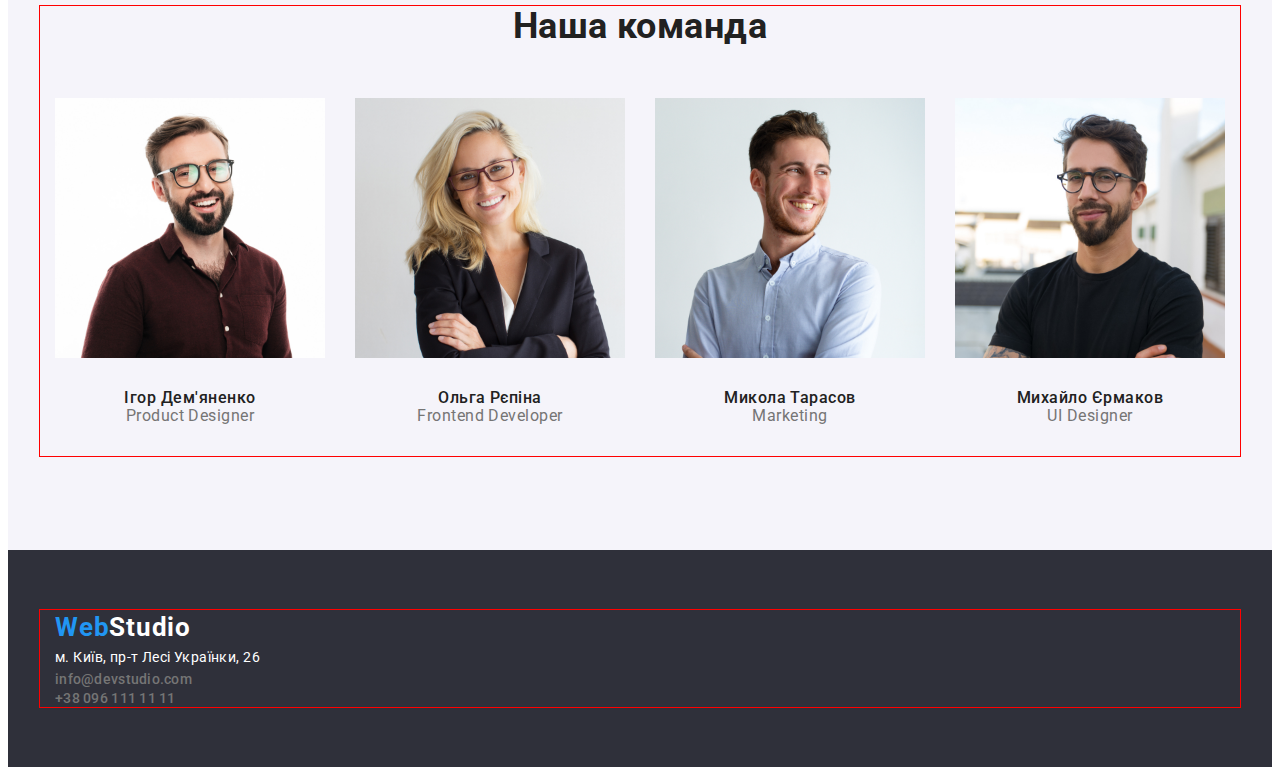
==== commit 0bfd8927: "footer" ====
--- a/index.html
+++ b/index.html
@@ -17,6 +17,7 @@
     <header class="header">
     <div class="header-box">
     <div class="container">
+    <div class="header-all">
         <a href="./index.html" class="header-logo">Web<span class="header-studio">Studio</span></a>
 
         <nav class="header-nav">
@@ -30,6 +31,7 @@
                 <li class="header-item"><a href="mailto:info@devstudio.com" class="header-linke">info@devstudio.com</a></li>
                 <li class="header-item"><a href="tel:+380961111111" class="header-link">+38 096 111 11 11</a></li>
             </ul>
+    </div>
     </div>
     </div>
     </header>
@@ -84,24 +86,31 @@
             <ul class="uns-gross-foto">
                 <li class="uns-foto">
                     <img src="./img/igor.jpg" alt="фото" width="270px">
+                    <div class="uns-info">
                     <h3 class="uns-text">Ігор Дем'яненко</h3>
                     <p class="uns-com">Product Designer</p>
+                    </div>
                 </li>
                 <li class="uns-foto"> 
                     <img src="./img/olga.jpg" alt="фото" width="270px">
+                    <div class="uns-info">
                     <h3 class="uns-text">Ольга Рєпіна</h3>
                     <p class="uns-com">Frontend Developer</p>
-                    
+                    </div>
                 </li>
                 <li class="uns-foto">
                     <img src="./img/mukola.jpg" alt="фото" width="270px">
+                    <div class="uns-info">
                     <h3 class="uns-text">Микола Тарасов</h3>
                     <p class="uns-com">Marketing</p>
+                    </div>
                 </li>
                 <li class="uns-foto">
                     <img src="./img/muxailo.jpg" alt="фото" width="270px">
+                    <div class="uns-info">
                     <h3 class="uns-text">Михайло Єрмаков</h3>
                     <p class="uns-com">UI Designer</p>
+                    </div>
                 </li>
             </ul>
             </div>
@@ -110,7 +119,7 @@
     </main>
     <footer class="footer">
         <div class="container">
-        <a href="./index.html" class="header-logo">Web<span class="header-studio">Studio</span></a>
+        <a href="./index.html" class="header-logo">Web<span class="footer-studio">Studio</span></a>
         <ul>
             <li>
                 <a href="https://maps.app.goo.gl/7LLcaL1i6Z1wxG6XA" class="footer-map">м. Київ, пр-т Лесі Українки, 26</a>
--- a/style.css
+++ b/style.css
@@ -40,7 +40,23 @@
 line-height: 1.38;
 letter-spacing: 0.78px;
 }
-
+.nav-list{
+display: flex;
+margin-left: 344px;
+gap: 50px;
+}
+.header-list{
+display: flex;
+gap: 50px;
+}
+.header-all{
+display: flex;
+align-items: auto;
+}
+.header-logo {
+display: flex;
+margin-right: 93px;
+}
 .nav-link{
 color: var(--main-text);
 font-size: 14px;
@@ -109,6 +125,7 @@
 line-height: 1.14;
 letter-spacing: 0.42px;
 text-transform: uppercase;
+margin-bottom: 10px;
 }
 .sect-mintext{
 color: var(--et-textcolor);
@@ -199,6 +216,14 @@
 font-weight: 400;
 line-height: 1.71; 
 letter-spacing: 0.42px;
+}
+.footer-studio{
+color: var(--title-color);
+font-size: 26px;
+font-style: normal;
+font-weight: 700;
+line-height: 1,38;
+letter-spacing: 0.78px;
 }
 .header{
 padding-top: 24px;
@@ -213,13 +238,18 @@
 /* padding-bottom: 94px; */
 } 
 .sect-work{
-padding-top: 94px;
-padding-bottom: 94px;
+margin-top: 94px;
+margin-bottom: 94px;
 }
 .uns{
 padding-top: 94px;
 padding-bottom: 94px;
 }
+.uns-info{
+padding-top: 30px;
+padding-bottom: 30px;
+gap: 10px;
+}
 .footer{
 padding-top: 60px;
 padding-bottom: 60px;
@@ -231,19 +261,6 @@
 .fotos{
 padding-top: 125px;
 padding-bottom: 114px;
-}
-
- .header-box{
-display: flex;
-align-items: center;
-gap: 50px;
- }
- .header-logo{
-display: flex;
-margin-right: 93px;
- }
-.nav-list{
-margin-left: auto;
 }
 .sect-grosstext{
 display: flex;
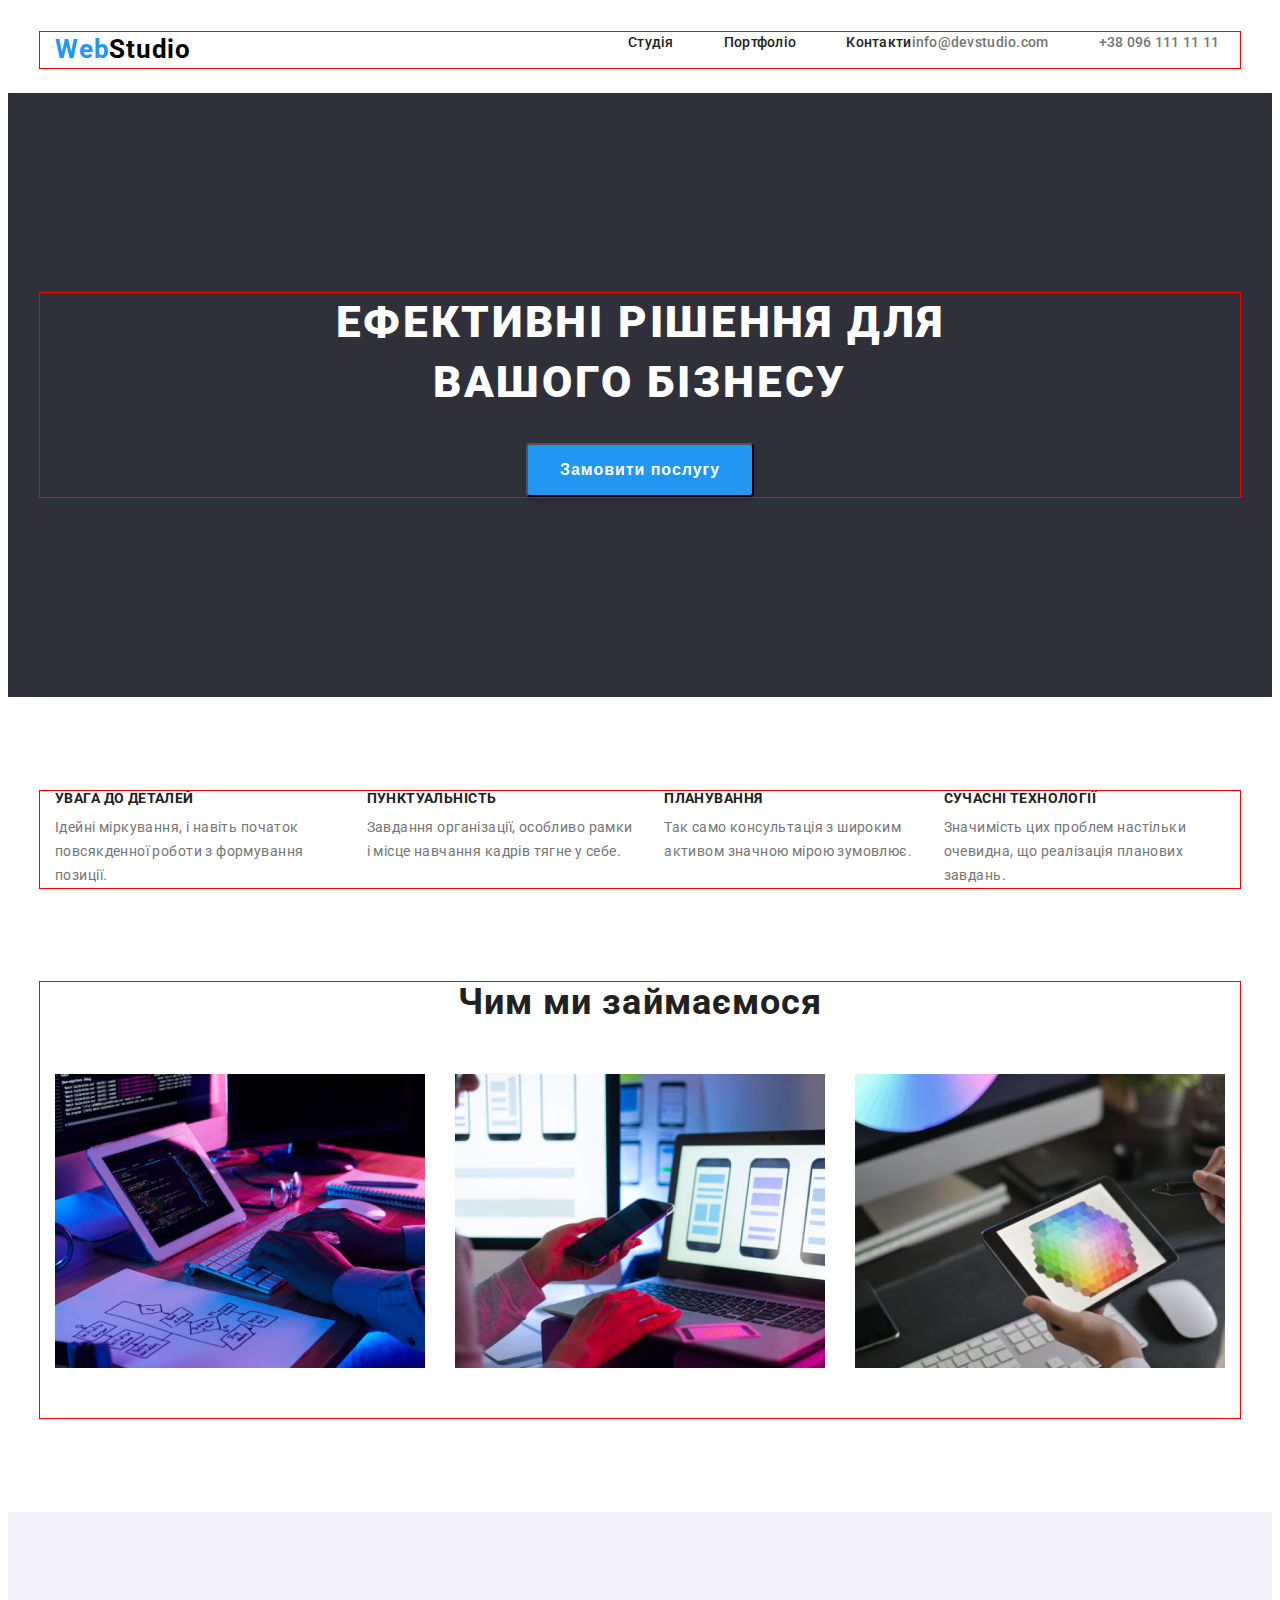
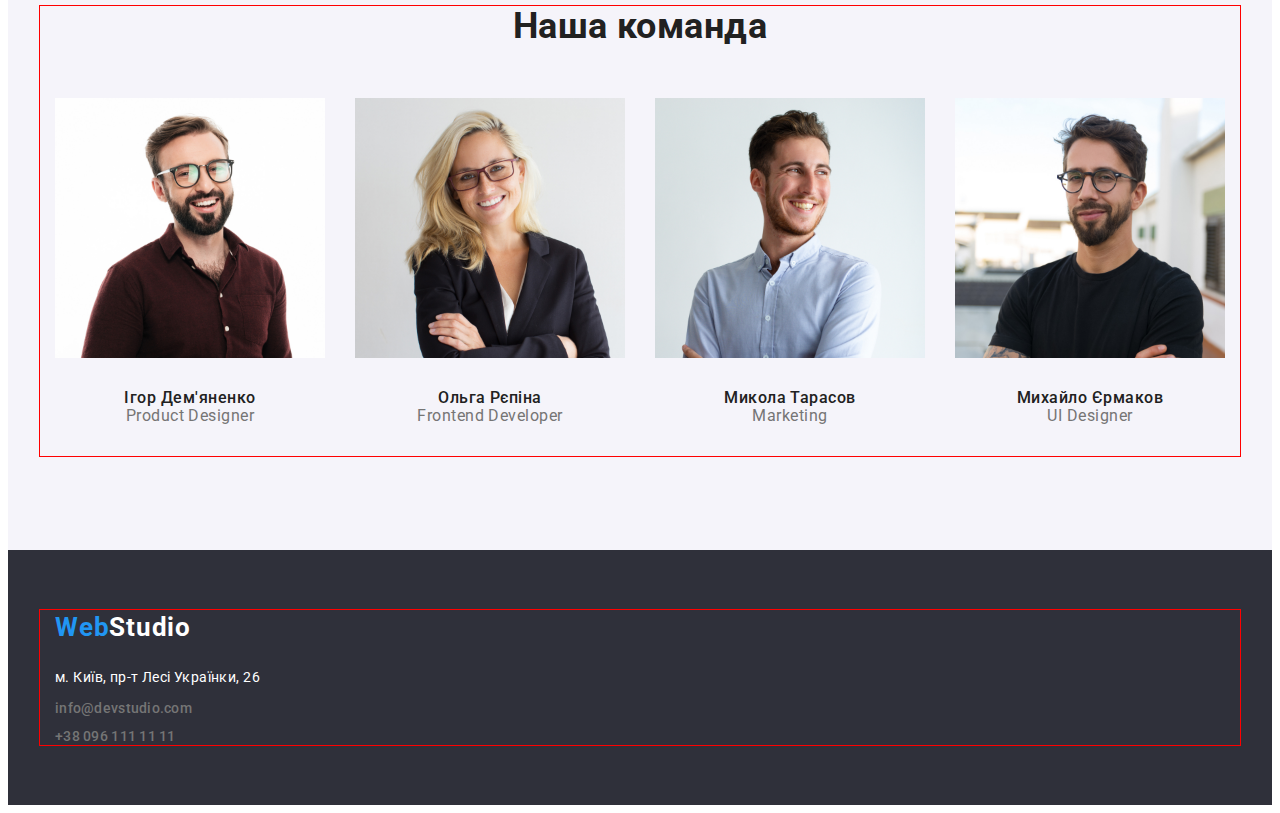
==== commit c3ffe9f2: "f2" ====
--- a/index.html
+++ b/index.html
@@ -120,7 +120,7 @@
     <footer class="footer">
         <div class="container">
         <a href="./index.html" class="header-logo">Web<span class="footer-studio">Studio</span></a>
-        <ul>
+        <ul class="footer-info">
             <li>
                 <a href="https://maps.app.goo.gl/7LLcaL1i6Z1wxG6XA" class="footer-map">м. Київ, пр-т Лесі Українки, 26</a>
             </li>
--- a/style.css
+++ b/style.css
@@ -225,6 +225,12 @@
 line-height: 1,38;
 letter-spacing: 0.78px;
 }
+.footer-info{
+margin-top: 20px;
+display: flex;
+flex-direction: column;
+gap: 9px;
+}
 .header{
 padding-top: 24px;
 padding-bottom: 25px;
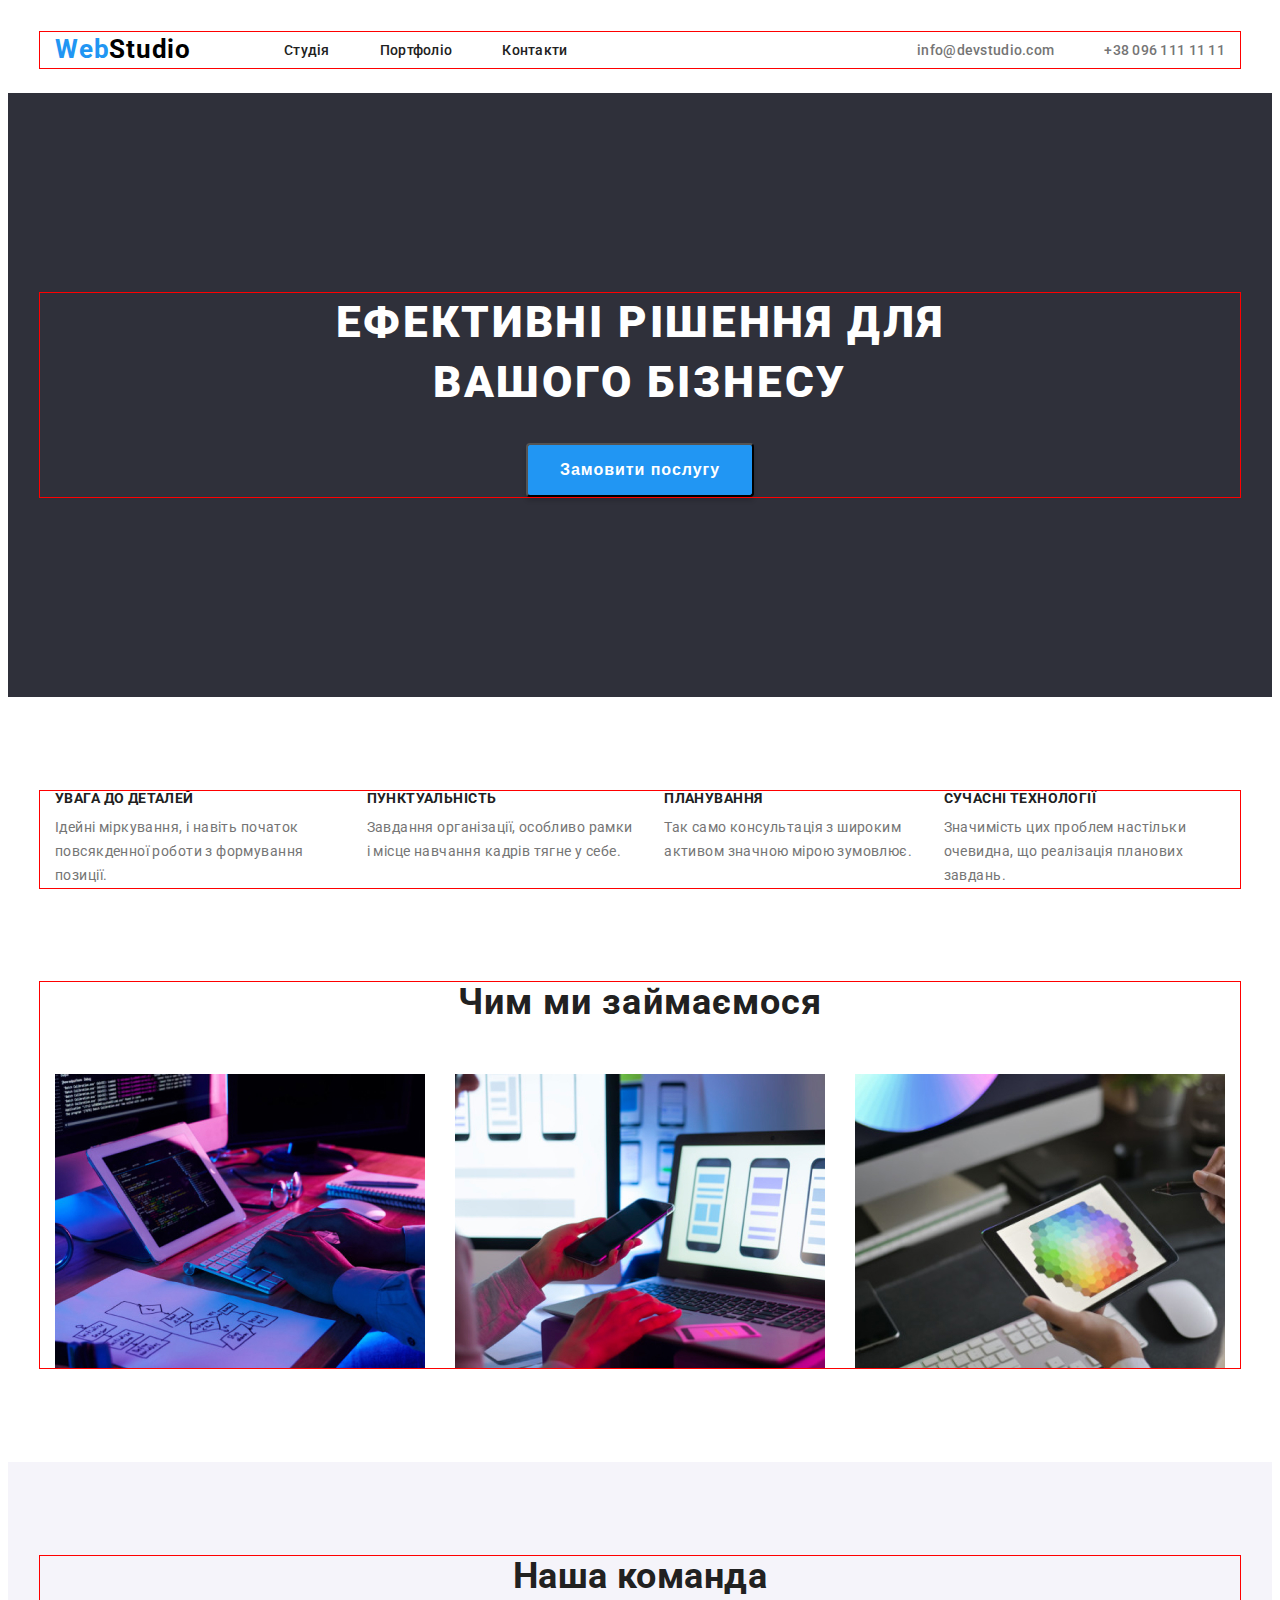
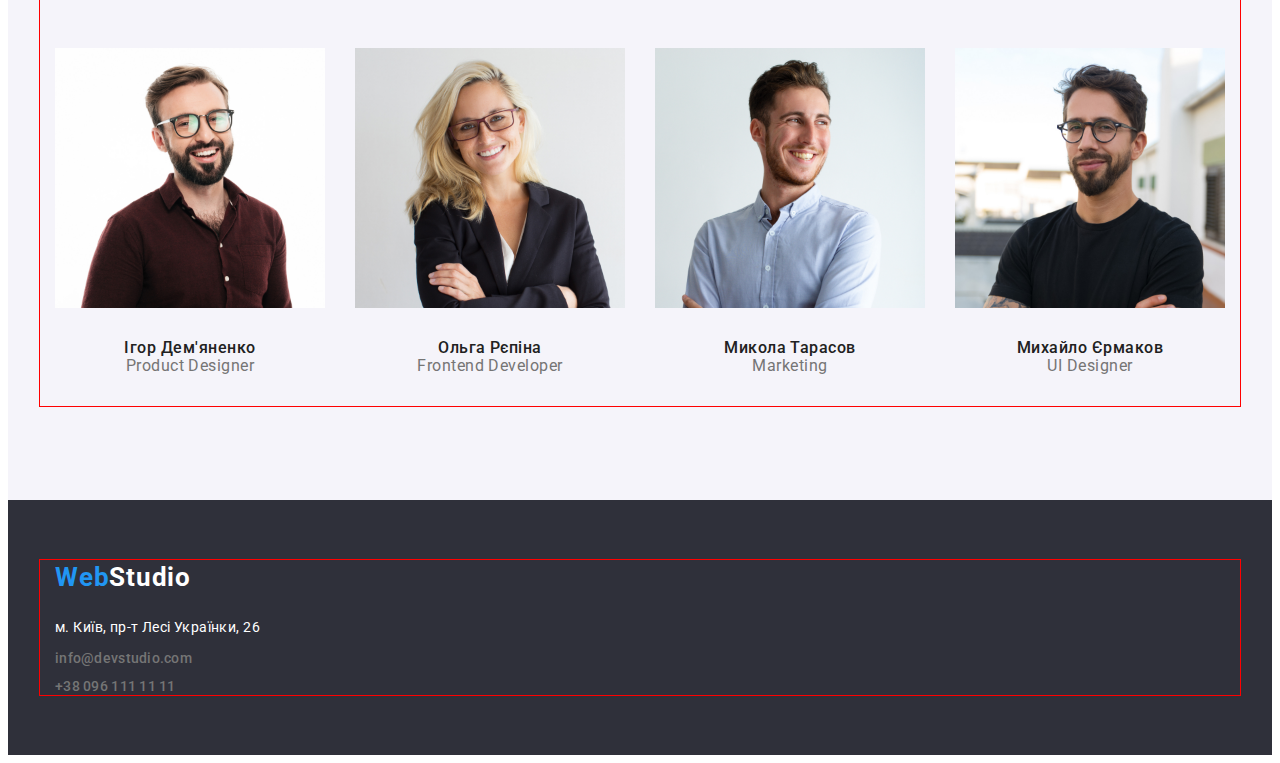
==== commit 4628ff2d: "qq" ====
--- a/index.html
+++ b/index.html
@@ -15,7 +15,6 @@
 
 <body>
     <header class="header">
-    <div class="header-box">
     <div class="container">
     <div class="header-all">
         <a href="./index.html" class="header-logo">Web<span class="header-studio">Studio</span></a>
@@ -31,7 +30,6 @@
                 <li class="header-item"><a href="mailto:info@devstudio.com" class="header-linke">info@devstudio.com</a></li>
                 <li class="header-item"><a href="tel:+380961111111" class="header-link">+38 096 111 11 11</a></li>
             </ul>
-    </div>
     </div>
     </div>
     </header>
--- a/style.css
+++ b/style.css
@@ -42,16 +42,16 @@
 }
 .nav-list{
 display: flex;
-margin-left: 344px;
 gap: 50px;
 }
 .header-list{
 display: flex;
+margin-left: auto;
 gap: 50px;
 }
 .header-all{
 display: flex;
-align-items: auto;
+align-items: center;
 }
 .header-logo {
 display: flex;
@@ -244,8 +244,9 @@
 /* padding-bottom: 94px; */
 } 
 .sect-work{
-margin-top: 94px;
-margin-bottom: 94px;
+display: flex;
+padding-top: 94px;
+padding-bottom: 94px;
 }
 .uns{
 padding-top: 94px;
@@ -256,6 +257,12 @@
 padding-bottom: 30px;
 gap: 10px;
 }
+.sect-ul {
+display: flex;
+justify-content: center;
+gap: 30px;
+margin-top: 50px;
+}
 .footer{
 padding-top: 60px;
 padding-bottom: 60px;
@@ -273,18 +280,12 @@
 justify-content: center;
 gap: 30px;
 }
-.sect-ul{
+
+.uns-gross-foto{
 display: flex;
 justify-content: center;
 gap: 30px;
-padding-top: 50px;
-padding-bottom: 50px;
-}
-.uns-gross-foto{
-display: flex;
-justify-content: center;
-gap: 30px;
-padding-top: 50px;
+margin-top: 50px;
 }
 .work-ul{
 display: flex;
